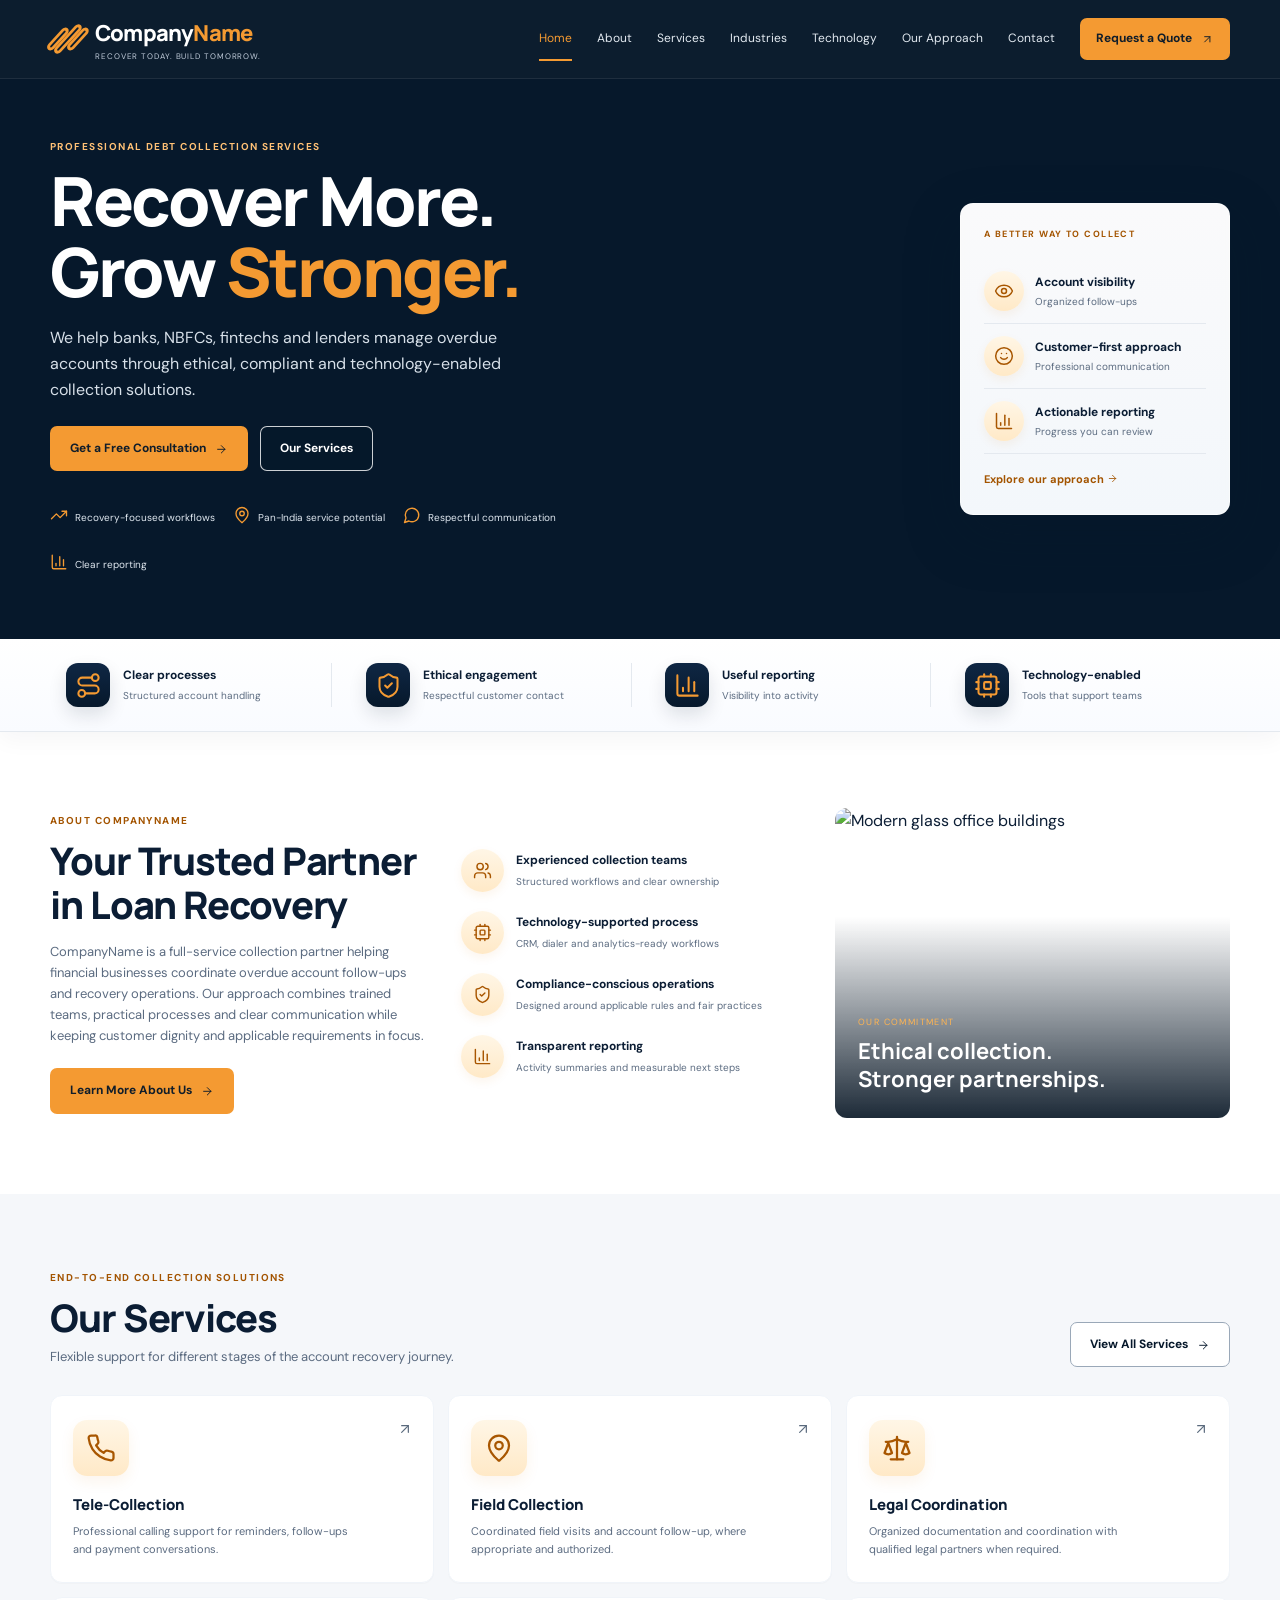
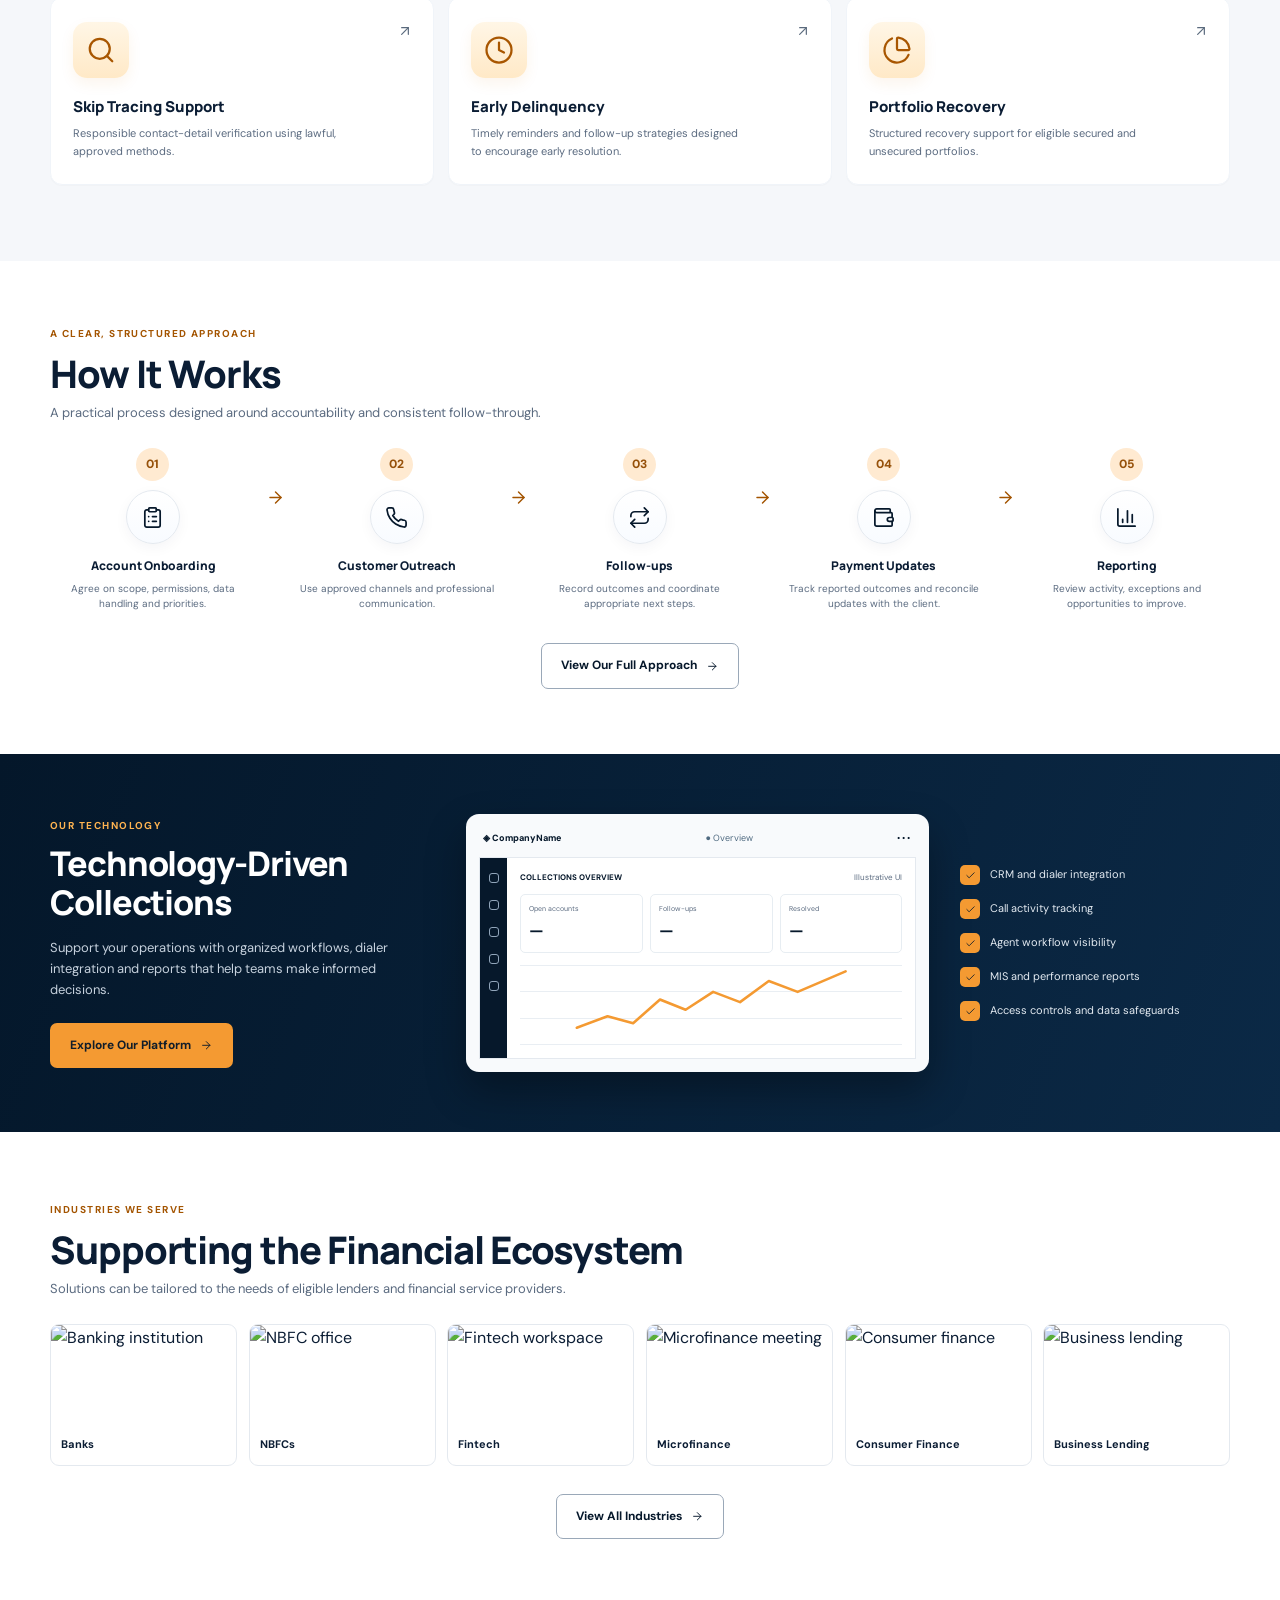
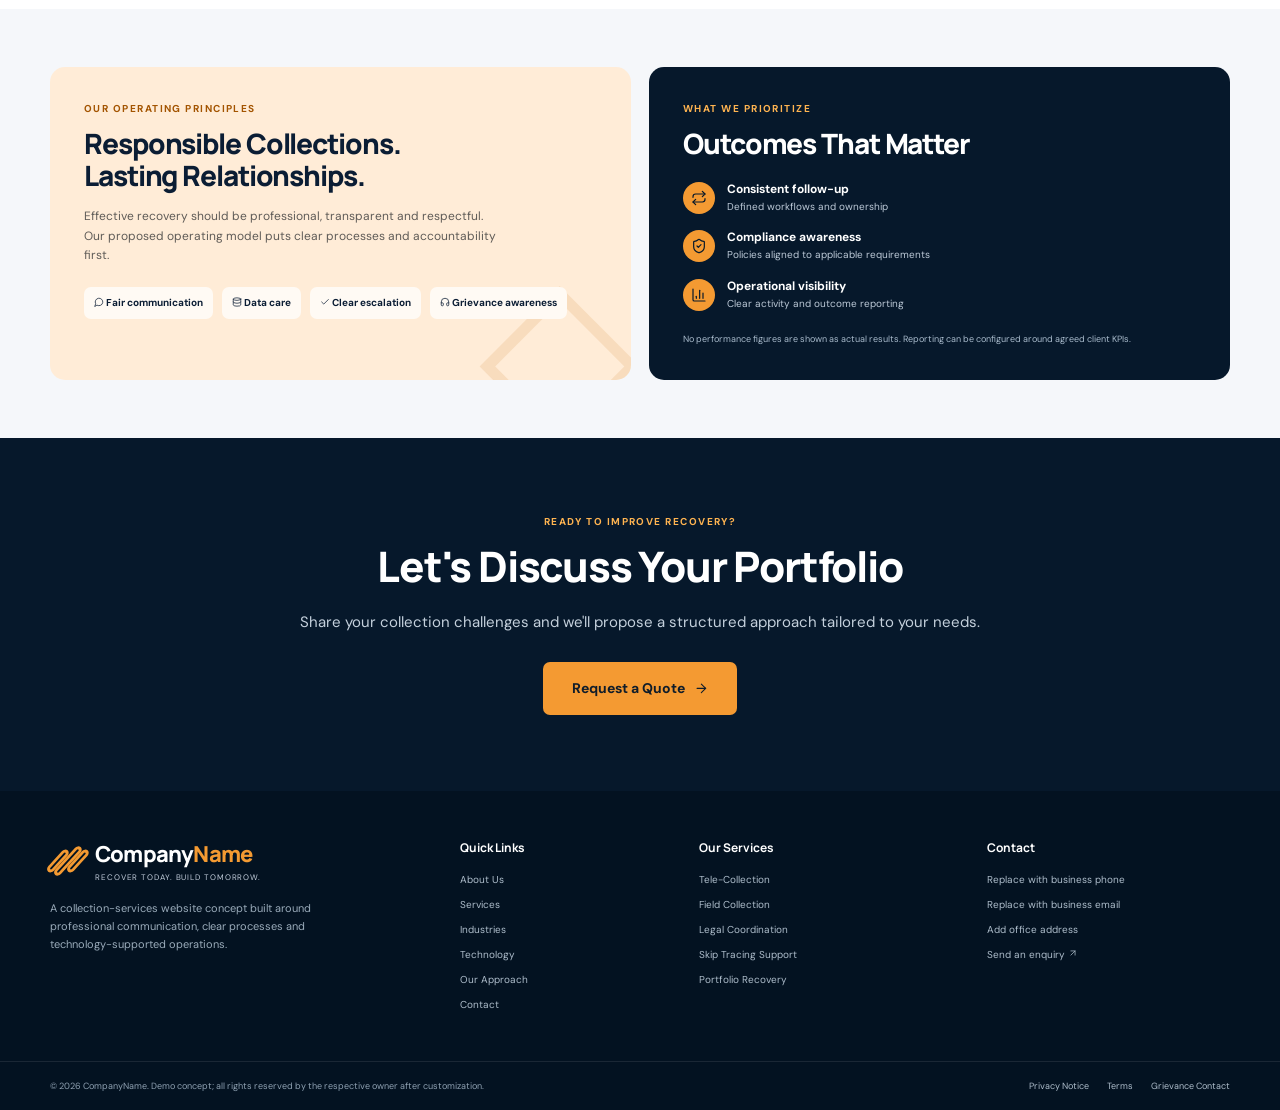
==== index.html @ 7ab5490a "feat: premium CollectEdge homepage with multi pages, icons, animations" ====
<!doctype html>
<html lang="en">
<head>
  <meta charset="utf-8">
  <meta name="viewport" content="width=device-width, initial-scale=1">
  <meta name="theme-color" content="#06182b">
  <meta name="description" content="CompanyName provides professional, ethical and technology-enabled loan collection support for lenders, NBFCs and financial businesses.">
  <title>CompanyName | Recover More. Grow Stronger.</title>
  <link rel="preconnect" href="https://fonts.googleapis.com">
  <link rel="preconnect" href="https://fonts.gstatic.com" crossorigin>
  <link href="https://fonts.googleapis.com/css2?family=DM+Sans:wght@400;500;600;700&family=Manrope:wght@400;500;600;700;800&display=swap" rel="stylesheet">
  <link rel="stylesheet" href="styles.css">
  <script src="script.js" defer></script>
  <noscript><style>.reveal,.reveal-group>*{opacity:1!important;transform:none!important}</style></noscript>
</head>
<body>
  <svg class="icon-sprite" xmlns="http://www.w3.org/2000/svg" aria-hidden="true" focusable="false"><symbol id="i-trending-up" viewBox="0 0 24 24"><polyline points="22 7 13.5 15.5 8.5 10.5 2 17" /> <polyline points="16 7 22 7 22 13" /></symbol><symbol id="i-arrow-up-right" viewBox="0 0 24 24"><path d="M7 7h10v10" /> <path d="M7 17 17 7" /></symbol><symbol id="i-arrow-right" viewBox="0 0 24 24"><path d="M5 12h14" /> <path d="m12 5 7 7-7 7" /></symbol><symbol id="i-map-pin" viewBox="0 0 24 24"><path d="M20 10c0 4.993-5.539 10.193-7.399 11.799a1 1 0 0 1-1.202 0C9.539 20.193 4 14.993 4 10a8 8 0 0 1 16 0" /> <circle cx="12" cy="10" r="3" /></symbol><symbol id="i-chat" viewBox="0 0 24 24"><path d="M7.9 20A9 9 0 1 0 4 16.1L2 22Z" /></symbol><symbol id="i-chart" viewBox="0 0 24 24"><path d="M3 3v16a2 2 0 0 0 2 2h16" /> <path d="M18 17V9" /> <path d="M13 17V5" /> <path d="M8 17v-3" /></symbol><symbol id="i-eye" viewBox="0 0 24 24"><path d="M2.062 12.348a1 1 0 0 1 0-.696 10.75 10.75 0 0 1 19.876 0 1 1 0 0 1 0 .696 10.75 10.75 0 0 1-19.876 0" /> <circle cx="12" cy="12" r="3" /></symbol><symbol id="i-smile" viewBox="0 0 24 24"><circle cx="12" cy="12" r="10" /> <path d="M8 14s1.5 2 4 2 4-2 4-2" /> <line x1="9" x2="9.01" y1="9" y2="9" /> <line x1="15" x2="15.01" y1="9" y2="9" /></symbol><symbol id="i-shield-check" viewBox="0 0 24 24"><path d="M20 13c0 5-3.5 7.5-7.66 8.95a1 1 0 0 1-.67-.01C7.5 20.5 4 18 4 13V6a1 1 0 0 1 1-1c2 0 4.5-1.2 6.24-2.72a1.17 1.17 0 0 1 1.52 0C14.51 3.81 17 5 19 5a1 1 0 0 1 1 1z" /> <path d="m9 12 2 2 4-4" /></symbol><symbol id="i-shield" viewBox="0 0 24 24"><path d="M20 13c0 5-3.5 7.5-7.66 8.95a1 1 0 0 1-.67-.01C7.5 20.5 4 18 4 13V6a1 1 0 0 1 1-1c2 0 4.5-1.2 6.24-2.72a1.17 1.17 0 0 1 1.52 0C14.51 3.81 17 5 19 5a1 1 0 0 1 1 1z" /></symbol><symbol id="i-route" viewBox="0 0 24 24"><circle cx="6" cy="19" r="3" /> <path d="M9 19h8.5a3.5 3.5 0 0 0 0-7h-11a3.5 3.5 0 0 1 0-7H15" /> <circle cx="18" cy="5" r="3" /></symbol><symbol id="i-cpu" viewBox="0 0 24 24"><rect width="16" height="16" x="4" y="4" rx="2" /> <rect width="6" height="6" x="9" y="9" rx="1" /> <path d="M15 2v2" /> <path d="M15 20v2" /> <path d="M2 15h2" /> <path d="M2 9h2" /> <path d="M20 15h2" /> <path d="M20 9h2" /> <path d="M9 2v2" /> <path d="M9 20v2" /></symbol><symbol id="i-users" viewBox="0 0 24 24"><path d="M16 21v-2a4 4 0 0 0-4-4H6a4 4 0 0 0-4 4v2" /> <circle cx="9" cy="7" r="4" /> <path d="M22 21v-2a4 4 0 0 0-3-3.87" /> <path d="M16 3.13a4 4 0 0 1 0 7.75" /></symbol><symbol id="i-scale" viewBox="0 0 24 24"><path d="m16 16 3-8 3 8c-.87.65-1.92 1-3 1s-2.13-.35-3-1Z" /> <path d="m2 16 3-8 3 8c-.87.65-1.92 1-3 1s-2.13-.35-3-1Z" /> <path d="M7 21h10" /> <path d="M12 3v18" /> <path d="M3 7h2c2 0 5-1 7-2 2 1 5 2 7 2h2" /></symbol><symbol id="i-search" viewBox="0 0 24 24"><circle cx="11" cy="11" r="8" /> <path d="m21 21-4.3-4.3" /></symbol><symbol id="i-clock" viewBox="0 0 24 24"><circle cx="12" cy="12" r="10" /> <polyline points="12 6 12 12 16 14" /></symbol><symbol id="i-pie" viewBox="0 0 24 24"><path d="M21 12c.552 0 1.005-.449.95-.998a10 10 0 0 0-8.953-8.951c-.55-.055-.998.398-.998.95v8a1 1 0 0 0 1 1z" /> <path d="M21.21 15.89A10 10 0 1 1 8 2.83" /></symbol><symbol id="i-clipboard" viewBox="0 0 24 24"><rect width="8" height="4" x="8" y="2" rx="1" ry="1" /> <path d="M16 4h2a2 2 0 0 1 2 2v14a2 2 0 0 1-2 2H6a2 2 0 0 1-2-2V6a2 2 0 0 1 2-2h2" /> <path d="M12 11h4" /> <path d="M12 16h4" /> <path d="M8 11h.01" /> <path d="M8 16h.01" /></symbol><symbol id="i-clipboard-check" viewBox="0 0 24 24"><rect width="8" height="4" x="8" y="2" rx="1" ry="1" /> <path d="M16 4h2a2 2 0 0 1 2 2v14a2 2 0 0 1-2 2H6a2 2 0 0 1-2-2V6a2 2 0 0 1 2-2h2" /> <path d="m9 14 2 2 4-4" /></symbol><symbol id="i-repeat" viewBox="0 0 24 24"><path d="m17 2 4 4-4 4" /> <path d="M3 11v-1a4 4 0 0 1 4-4h14" /> <path d="m7 22-4-4 4-4" /> <path d="M21 13v1a4 4 0 0 1-4 4H3" /></symbol><symbol id="i-wallet" viewBox="0 0 24 24"><path d="M19 7V4a1 1 0 0 0-1-1H5a2 2 0 0 0 0 4h15a1 1 0 0 1 1 1v4h-3a2 2 0 0 0 0 4h3a1 1 0 0 0 1-1v-2a1 1 0 0 0-1-1" /> <path d="M3 5v14a2 2 0 0 0 2 2h15a1 1 0 0 0 1-1v-4" /></symbol><symbol id="i-check" viewBox="0 0 24 24"><path d="M20 6 9 17l-5-5" /></symbol><symbol id="i-database" viewBox="0 0 24 24"><ellipse cx="12" cy="5" rx="9" ry="3" /> <path d="M3 5V19A9 3 0 0 0 21 19V5" /> <path d="M3 12A9 3 0 0 0 21 12" /></symbol><symbol id="i-lock" viewBox="0 0 24 24"><rect width="18" height="11" x="3" y="11" rx="2" ry="2" /> <path d="M7 11V7a5 5 0 0 1 10 0v4" /></symbol><symbol id="i-graduation" viewBox="0 0 24 24"><path d="M21.42 10.922a1 1 0 0 0-.019-1.838L12.83 5.18a2 2 0 0 0-1.66 0L2.6 9.08a1 1 0 0 0 0 1.832l8.57 3.908a2 2 0 0 0 1.66 0z" /> <path d="M22 10v6" /> <path d="M6 12.5V16a6 3 0 0 0 12 0v-3.5" /></symbol><symbol id="i-building" viewBox="0 0 24 24"><line x1="3" x2="21" y1="22" y2="22" /> <line x1="6" x2="6" y1="18" y2="11" /> <line x1="10" x2="10" y1="18" y2="11" /> <line x1="14" x2="14" y1="18" y2="11" /> <line x1="18" x2="18" y1="18" y2="11" /> <polygon points="12 2 20 7 4 7" /></symbol><symbol id="i-briefcase" viewBox="0 0 24 24"><path d="M16 20V4a2 2 0 0 0-2-2h-4a2 2 0 0 0-2 2v16" /> <rect width="20" height="14" x="2" y="6" rx="2" /></symbol><symbol id="i-smartphone" viewBox="0 0 24 24"><rect width="14" height="20" x="5" y="2" rx="2" ry="2" /> <path d="M12 18h.01" /></symbol><symbol id="i-home" viewBox="0 0 24 24"><path d="M15 21v-8a1 1 0 0 0-1-1h-4a1 1 0 0 0-1 1v8" /> <path d="M3 10a2 2 0 0 1 .709-1.528l7-5.999a2 2 0 0 1 2.582 0l7 5.999A2 2 0 0 1 21 10v9a2 2 0 0 1-2 2H5a2 2 0 0 1-2-2z" /></symbol><symbol id="i-globe" viewBox="0 0 24 24"><circle cx="12" cy="12" r="10" /> <path d="M12 2a14.5 14.5 0 0 0 0 20 14.5 14.5 0 0 0 0-20" /> <path d="M2 12h20" /></symbol><symbol id="i-rocket" viewBox="0 0 24 24"><path d="M4.5 16.5c-1.5 1.26-2 5-2 5s3.74-.5 5-2c.71-.84.7-2.13-.09-2.91a2.18 2.18 0 0 0-2.91-.09z" /> <path d="m12 15-3-3a22 22 0 0 1 2-3.95A12.88 12.88 0 0 1 22 2c0 2.72-.78 7.5-6 11a22.35 22.35 0 0 1-4 2z" /> <path d="M9 12H4s.55-3.03 2-4c1.62-1.08 5 0 5 0" /> <path d="M12 15v5s3.03-.55 4-2c1.08-1.62 0-5 0-5" /></symbol><symbol id="i-layers" viewBox="0 0 24 24"><path d="M12.83 2.18a2 2 0 0 0-1.66 0L2.6 6.08a1 1 0 0 0 0 1.83l8.58 3.91a2 2 0 0 0 1.66 0l8.58-3.9a1 1 0 0 0 0-1.83z" /> <path d="M2 12a1 1 0 0 0 .58.91l8.6 3.91a2 2 0 0 0 1.65 0l8.58-3.9A1 1 0 0 0 22 12" /> <path d="M2 17a1 1 0 0 0 .58.91l8.6 3.91a2 2 0 0 0 1.65 0l8.58-3.9A1 1 0 0 0 22 17" /></symbol><symbol id="i-target" viewBox="0 0 24 24"><circle cx="12" cy="12" r="10" /> <circle cx="12" cy="12" r="6" /> <circle cx="12" cy="12" r="2" /></symbol><symbol id="i-mail" viewBox="0 0 24 24"><rect width="20" height="16" x="2" y="4" rx="2" /> <path d="m22 7-8.97 5.7a1.94 1.94 0 0 1-2.06 0L2 7" /></symbol><symbol id="i-headset" viewBox="0 0 24 24"><path d="M3 14h3a2 2 0 0 1 2 2v3a2 2 0 0 1-2 2H5a2 2 0 0 1-2-2v-7a9 9 0 0 1 18 0v7a2 2 0 0 1-2 2h-1a2 2 0 0 1-2-2v-3a2 2 0 0 1 2-2h3" /></symbol><symbol id="i-plug" viewBox="0 0 24 24"><path d="M12 22v-5" /> <path d="M9 8V2" /> <path d="M15 8V2" /> <path d="M18 8v5a4 4 0 0 1-4 4h-4a4 4 0 0 1-4-4V8Z" /></symbol><symbol id="i-coins" viewBox="0 0 24 24"><circle cx="8" cy="8" r="6" /> <path d="M18.09 10.37A6 6 0 1 1 10.34 18" /> <path d="M7 6h1v4" /> <path d="m16.71 13.88.7.71-2.82 2.82" /></symbol><symbol id="i-badge-check" viewBox="0 0 24 24"><path d="M3.85 8.62a4 4 0 0 1 4.78-4.77 4 4 0 0 1 6.74 0 4 4 0 0 1 4.78 4.78 4 4 0 0 1 0 6.74 4 4 0 0 1-4.77 4.78 4 4 0 0 1-6.75 0 4 4 0 0 1-4.78-4.77 4 4 0 0 1 0-6.76Z" /> <path d="m9 12 2 2 4-4" /></symbol><symbol id="i-quote" viewBox="0 0 24 24"><path d="M16 3a2 2 0 0 0-2 2v6a2 2 0 0 0 2 2 1 1 0 0 1 1 1v1a2 2 0 0 1-2 2 1 1 0 0 0-1 1v2a1 1 0 0 0 1 1 6 6 0 0 0 6-6V5a2 2 0 0 0-2-2z" /> <path d="M5 3a2 2 0 0 0-2 2v6a2 2 0 0 0 2 2 1 1 0 0 1 1 1v1a2 2 0 0 1-2 2 1 1 0 0 0-1 1v2a1 1 0 0 0 1 1 6 6 0 0 0 6-6V5a2 2 0 0 0-2-2z" /></symbol><symbol id="i-star" viewBox="0 0 24 24"><path d="M11.525 2.295a.53.53 0 0 1 .95 0l2.31 4.679a2.123 2.123 0 0 0 1.595 1.16l5.166.756a.53.53 0 0 1 .294.904l-3.736 3.638a2.123 2.123 0 0 0-.611 1.878l.882 5.14a.53.53 0 0 1-.771.56l-4.618-2.428a2.122 2.122 0 0 0-1.973 0L6.396 21.01a.53.53 0 0 1-.77-.56l.881-5.139a2.122 2.122 0 0 0-.611-1.879L2.16 9.795a.53.53 0 0 1 .294-.906l5.165-.755a2.122 2.122 0 0 0 1.597-1.16z" /></symbol><symbol id="i-phone" viewBox="0 0 24 24"><path d="M22 16.92v3a2 2 0 0 1-2.18 2 19.79 19.79 0 0 1-8.63-3.07 19.5 19.5 0 0 1-6-6 19.79 19.79 0 0 1-3.07-8.67A2 2 0 0 1 4.11 2h3a2 2 0 0 1 2 1.72 12.84 12.84 0 0 0 .7 2.81 2 2 0 0 1-.45 2.11L8.09 9.91a16 16 0 0 0 6 6l1.27-1.27a2 2 0 0 1 2.11-.45 12.84 12.84 0 0 0 2.81.7A2 2 0 0 1 22 16.92z" /></symbol><symbol id="i-shopping-bag" viewBox="0 0 24 24"><path d="M6 2 3 6v14a2 2 0 0 0 2 2h14a2 2 0 0 0 2-2V6l-3-4Z" /> <path d="M3 6h18" /> <path d="M16 10a4 4 0 0 1-8 0" /></symbol><symbol id="i-heart" viewBox="0 0 24 24"><path d="M19 14c1.49-1.46 3-3.21 3-5.5A5.5 5.5 0 0 0 16.5 3c-1.76 0-3 .5-4.5 2-1.5-1.5-2.74-2-4.5-2A5.5 5.5 0 0 0 2 8.5c0 2.3 1.5 4.05 3 5.5l7 7Z" /></symbol><symbol id="i-handshake" viewBox="0 0 24 24"><path d="m11 17 2 2a1 1 0 1 0 3-3" /> <path d="m14 14 2.5 2.5a1 1 0 1 0 3-3l-3.88-3.88a3 3 0 0 0-4.24 0l-.88.88a1 1 0 1 1-3-3l2.81-2.81a5.79 5.79 0 0 1 7.06-.87l.47.28a2 2 0 0 0 1.42.25L21 4" /> <path d="m21 3 1 11h-2" /> <path d="M3 3 2 14l6.5 6.5a1 1 0 1 0 3-3" /> <path d="M3 4h8" /></symbol><symbol id="i-user-check" viewBox="0 0 24 24"><path d="M16 21v-2a4 4 0 0 0-4-4H6a4 4 0 0 0-4 4v2" /> <circle cx="9" cy="7" r="4" /> <polyline points="16 11 18 13 22 9" /></symbol></svg>
  <a class="skip-link" href="#main">Skip to content</a>
  <header class="site-header" id="top">
    <div class="container nav-wrap">
      <a class="brand" href="index.html">
        <span class="brand-mark" aria-hidden="true"><i></i><i></i><i></i></span>
        <span class="brand-copy"><strong>Company<span>Name</span></strong><small>RECOVER TODAY. BUILD TOMORROW.</small></span>
      </a>
      <button class="menu-toggle" aria-expanded="false" aria-controls="primary-nav" aria-label="Open navigation"><span></span><span></span><span></span></button>
      <nav class="primary-nav" id="primary-nav" aria-label="Main navigation">
        <a class="active" href="index.html">Home</a>
        <a href="About/index.html">About</a>
        <a href="Services/index.html">Services</a>
        <a href="Industries/index.html">Industries</a>
        <a href="Technology/index.html">Technology</a>
        <a href="Approach/index.html">Our Approach</a>
        <a href="Contact/index.html">Contact</a>
        <a class="button button-orange nav-cta" href="#quote" data-quote-open aria-haspopup="dialog">Request a Quote <svg class="icon" aria-hidden="true" focusable="false"><use href="#i-arrow-up-right"></use></svg></a>
      </nav>
    </div>
  </header>

  <main id="main">
    <section class="hero">
      <div class="hero-photo" role="img" aria-label="Business professionals meeting in a modern city office"></div>
      <div class="hero-shade"></div>
      <div class="container hero-inner">
        <div class="hero-copy reveal">
          <p class="eyebrow eyebrow-light">PROFESSIONAL DEBT COLLECTION SERVICES</p>
          <h1>Recover More.<br>Grow <span>Stronger.</span></h1>
          <p class="hero-lead">We help banks, NBFCs, fintechs and lenders manage overdue accounts through ethical, compliant and technology-enabled collection solutions.</p>
          <div class="hero-actions">
            <a class="button button-orange" href="#quote" data-quote-open aria-haspopup="dialog">Get a Free Consultation <svg class="icon" aria-hidden="true" focusable="false"><use href="#i-arrow-right"></use></svg></a>
            <a class="button button-outline" href="Services/index.html">Our Services</a>
          </div>
          <div class="hero-points">
            <span><b class="line-icon"><svg class="icon" aria-hidden="true" focusable="false"><use href="#i-trending-up"></use></svg></b> Recovery-focused workflows</span>
            <span><b class="line-icon"><svg class="icon" aria-hidden="true" focusable="false"><use href="#i-map-pin"></use></svg></b> Pan-India service potential</span>
            <span><b class="line-icon"><svg class="icon" aria-hidden="true" focusable="false"><use href="#i-chat"></use></svg></b> Respectful communication</span>
            <span><b class="line-icon"><svg class="icon" aria-hidden="true" focusable="false"><use href="#i-chart"></use></svg></b> Clear reporting</span>
          </div>
        </div>
        <aside class="hero-card reveal" aria-label="Service highlights">
          <p class="eyebrow">A BETTER WAY TO COLLECT</p>
          <div class="hero-card-item"><span class="round-icon"><svg class="icon" aria-hidden="true" focusable="false"><use href="#i-eye"></use></svg></span><div><strong>Account visibility</strong><small>Organized follow-ups</small></div></div>
          <div class="hero-card-item"><span class="round-icon"><svg class="icon" aria-hidden="true" focusable="false"><use href="#i-smile"></use></svg></span><div><strong>Customer-first approach</strong><small>Professional communication</small></div></div>
          <div class="hero-card-item"><span class="round-icon"><svg class="icon" aria-hidden="true" focusable="false"><use href="#i-chart"></use></svg></span><div><strong>Actionable reporting</strong><small>Progress you can review</small></div></div>
          <a href="Technology/index.html" class="text-link">Explore our approach <svg class="icon" aria-hidden="true" focusable="false"><use href="#i-arrow-right"></use></svg></a>
        </aside>
      </div>
    </section>

    <section class="trust-strip" aria-label="Core commitments">
      <div class="container trust-grid reveal-group">
        <div class="trust-item"><span class="trust-icon"><svg class="icon" aria-hidden="true" focusable="false"><use href="#i-route"></use></svg></span><div><strong>Clear processes</strong><small>Structured account handling</small></div></div>
        <div class="trust-item"><span class="trust-icon"><svg class="icon" aria-hidden="true" focusable="false"><use href="#i-shield-check"></use></svg></span><div><strong>Ethical engagement</strong><small>Respectful customer contact</small></div></div>
        <div class="trust-item"><span class="trust-icon"><svg class="icon" aria-hidden="true" focusable="false"><use href="#i-chart"></use></svg></span><div><strong>Useful reporting</strong><small>Visibility into activity</small></div></div>
        <div class="trust-item"><span class="trust-icon"><svg class="icon" aria-hidden="true" focusable="false"><use href="#i-cpu"></use></svg></span><div><strong>Technology-enabled</strong><small>Tools that support teams</small></div></div>
      </div>
    </section>

    <section class="section about-section" id="about">
      <div class="container about-grid">
        <div class="about-copy reveal">
          <p class="eyebrow">ABOUT COMPANYNAME</p>
          <h2>Your Trusted Partner<br>in Loan Recovery</h2>
          <p>CompanyName is a full-service collection partner helping financial businesses coordinate overdue account follow-ups and recovery operations. Our approach combines trained teams, practical processes and clear communication while keeping customer dignity and applicable requirements in focus.</p>
          <a class="button button-orange" href="About/index.html">Learn More About Us <svg class="icon" aria-hidden="true" focusable="false"><use href="#i-arrow-right"></use></svg></a>
        </div>
        <div class="about-benefits reveal-group">
          <div class="benefit"><span class="benefit-icon"><svg class="icon" aria-hidden="true" focusable="false"><use href="#i-users"></use></svg></span><div><strong>Experienced collection teams</strong><small>Structured workflows and clear ownership</small></div></div>
          <div class="benefit"><span class="benefit-icon"><svg class="icon" aria-hidden="true" focusable="false"><use href="#i-cpu"></use></svg></span><div><strong>Technology-supported process</strong><small>CRM, dialer and analytics-ready workflows</small></div></div>
          <div class="benefit"><span class="benefit-icon"><svg class="icon" aria-hidden="true" focusable="false"><use href="#i-shield-check"></use></svg></span><div><strong>Compliance-conscious operations</strong><small>Designed around applicable rules and fair practices</small></div></div>
          <div class="benefit"><span class="benefit-icon"><svg class="icon" aria-hidden="true" focusable="false"><use href="#i-chart"></use></svg></span><div><strong>Transparent reporting</strong><small>Activity summaries and measurable next steps</small></div></div>
        </div>
        <div class="about-image reveal">
          <img src="https://images.unsplash.com/photo-1486406146926-c627a92ad1ab?auto=format&fit=crop&w=1000&q=85" alt="Modern glass office buildings" loading="lazy">
          <div class="image-caption"><span>OUR COMMITMENT</span><strong>Ethical collection.<br>Stronger partnerships.</strong></div>
        </div>
      </div>
    </section>

    <section class="section services-section" id="services">
      <div class="container">
        <div class="section-heading reveal">
          <div><p class="eyebrow">END-TO-END COLLECTION SOLUTIONS</p><h2>Our Services</h2><p>Flexible support for different stages of the account recovery journey.</p></div>
          <a class="button button-light-outline" href="Services/index.html">View All Services <svg class="icon" aria-hidden="true" focusable="false"><use href="#i-arrow-right"></use></svg></a>
        </div>
        <div class="services-grid reveal-group">
          <article class="service-card"><span class="service-icon"><svg class="icon" aria-hidden="true" focusable="false"><use href="#i-phone"></use></svg></span><span class="card-arrow"><svg class="icon" aria-hidden="true" focusable="false"><use href="#i-arrow-up-right"></use></svg></span><h3>Tele-Collection</h3><p>Professional calling support for reminders, follow-ups and payment conversations.</p></article>
          <article class="service-card"><span class="service-icon"><svg class="icon" aria-hidden="true" focusable="false"><use href="#i-map-pin"></use></svg></span><span class="card-arrow"><svg class="icon" aria-hidden="true" focusable="false"><use href="#i-arrow-up-right"></use></svg></span><h3>Field Collection</h3><p>Coordinated field visits and account follow-up, where appropriate and authorized.</p></article>
          <article class="service-card"><span class="service-icon"><svg class="icon" aria-hidden="true" focusable="false"><use href="#i-scale"></use></svg></span><span class="card-arrow"><svg class="icon" aria-hidden="true" focusable="false"><use href="#i-arrow-up-right"></use></svg></span><h3>Legal Coordination</h3><p>Organized documentation and coordination with qualified legal partners when required.</p></article>
          <article class="service-card"><span class="service-icon"><svg class="icon" aria-hidden="true" focusable="false"><use href="#i-search"></use></svg></span><span class="card-arrow"><svg class="icon" aria-hidden="true" focusable="false"><use href="#i-arrow-up-right"></use></svg></span><h3>Skip Tracing Support</h3><p>Responsible contact-detail verification using lawful, approved methods.</p></article>
          <article class="service-card"><span class="service-icon"><svg class="icon" aria-hidden="true" focusable="false"><use href="#i-clock"></use></svg></span><span class="card-arrow"><svg class="icon" aria-hidden="true" focusable="false"><use href="#i-arrow-up-right"></use></svg></span><h3>Early Delinquency</h3><p>Timely reminders and follow-up strategies designed to encourage early resolution.</p></article>
          <article class="service-card"><span class="service-icon"><svg class="icon" aria-hidden="true" focusable="false"><use href="#i-pie"></use></svg></span><span class="card-arrow"><svg class="icon" aria-hidden="true" focusable="false"><use href="#i-arrow-up-right"></use></svg></span><h3>Portfolio Recovery</h3><p>Structured recovery support for eligible secured and unsecured portfolios.</p></article>
        </div>
      </div>
    </section>

    <section class="section process-section" id="process">
      <div class="container">
        <div class="section-heading compact reveal"><div><p class="eyebrow">A CLEAR, STRUCTURED APPROACH</p><h2>How It Works</h2><p>A practical process designed around accountability and consistent follow-through.</p></div></div>
        <div class="process-grid reveal-group">
          <article class="process-step"><span class="step-number">01</span><span class="process-icon"><svg class="icon" aria-hidden="true" focusable="false"><use href="#i-clipboard"></use></svg></span><h3>Account Onboarding</h3><p>Agree on scope, permissions, data handling and priorities.</p></article>
          <span class="process-arrow" aria-hidden="true"><svg class="icon" aria-hidden="true" focusable="false"><use href="#i-arrow-right"></use></svg></span>
          <article class="process-step"><span class="step-number">02</span><span class="process-icon"><svg class="icon" aria-hidden="true" focusable="false"><use href="#i-phone"></use></svg></span><h3>Customer Outreach</h3><p>Use approved channels and professional communication.</p></article>
          <span class="process-arrow" aria-hidden="true"><svg class="icon" aria-hidden="true" focusable="false"><use href="#i-arrow-right"></use></svg></span>
          <article class="process-step"><span class="step-number">03</span><span class="process-icon"><svg class="icon" aria-hidden="true" focusable="false"><use href="#i-repeat"></use></svg></span><h3>Follow-ups</h3><p>Record outcomes and coordinate appropriate next steps.</p></article>
          <span class="process-arrow" aria-hidden="true"><svg class="icon" aria-hidden="true" focusable="false"><use href="#i-arrow-right"></use></svg></span>
          <article class="process-step"><span class="step-number">04</span><span class="process-icon"><svg class="icon" aria-hidden="true" focusable="false"><use href="#i-wallet"></use></svg></span><h3>Payment Updates</h3><p>Track reported outcomes and reconcile updates with the client.</p></article>
          <span class="process-arrow" aria-hidden="true"><svg class="icon" aria-hidden="true" focusable="false"><use href="#i-arrow-right"></use></svg></span>
          <article class="process-step"><span class="step-number">05</span><span class="process-icon"><svg class="icon" aria-hidden="true" focusable="false"><use href="#i-chart"></use></svg></span><h3>Reporting</h3><p>Review activity, exceptions and opportunities to improve.</p></article>
        </div>
        <div style="text-align:center; margin-top:32px;">
          <a class="button button-light-outline" href="Approach/index.html">View Our Full Approach <svg class="icon" aria-hidden="true" focusable="false"><use href="#i-arrow-right"></use></svg></a>
        </div>
      </div>
    </section>

    <section class="technology-section" id="technology">
      <div class="container technology-grid">
        <div class="technology-copy reveal"><p class="eyebrow eyebrow-orange">OUR TECHNOLOGY</p><h2>Technology-Driven<br>Collections</h2><p>Support your operations with organized workflows, dialer integration and reports that help teams make informed decisions.</p><div class="tech-actions"><a class="button button-orange" href="Technology/index.html">Explore Our Platform <svg class="icon" aria-hidden="true" focusable="false"><use href="#i-arrow-right"></use></svg></a></div></div>
        <div class="dashboard reveal" aria-label="Illustrative collection operations dashboard">
          <div class="dash-top"><span class="dash-logo">◈ CompanyName</span><span class="dash-status">● Overview</span><span class="dash-dots">•••</span></div>
          <div class="dash-body"><div class="dash-sidebar"><i></i><i></i><i></i><i></i><i></i></div><div class="dash-main"><p class="dash-label">COLLECTIONS OVERVIEW <span>Illustrative UI</span></p><div class="dash-metrics"><div><small>Open accounts</small><b>—</b></div><div><small>Follow-ups</small><b>—</b></div><div><small>Resolved</small><b>—</b></div></div><div class="chart"><div class="chart-lines"><i></i><i></i><i></i><i></i></div><svg viewBox="0 0 420 125" role="img" aria-label="Decorative sample activity trend"><polyline points="0,98 48,80 88,91 130,54 170,70 213,42 255,58 300,25 345,42 420,10" fill="none" stroke="#f49a32" stroke-width="4" stroke-linecap="round" stroke-linejoin="round"/></svg></div></div></div>
        </div>
        <div class="tech-features reveal-group"><div><span><svg class="icon" aria-hidden="true" focusable="false"><use href="#i-check"></use></svg></span> CRM and dialer integration</div><div><span><svg class="icon" aria-hidden="true" focusable="false"><use href="#i-check"></use></svg></span> Call activity tracking</div><div><span><svg class="icon" aria-hidden="true" focusable="false"><use href="#i-check"></use></svg></span> Agent workflow visibility</div><div><span><svg class="icon" aria-hidden="true" focusable="false"><use href="#i-check"></use></svg></span> MIS and performance reports</div><div><span><svg class="icon" aria-hidden="true" focusable="false"><use href="#i-check"></use></svg></span> Access controls and data safeguards</div></div>
      </div>
    </section>

    <section class="section industries-section" id="industries">
      <div class="container"><div class="section-heading compact reveal"><div><p class="eyebrow">INDUSTRIES WE SERVE</p><h2>Supporting the Financial Ecosystem</h2><p>Solutions can be tailored to the needs of eligible lenders and financial service providers.</p></div></div>
        <div class="industry-grid reveal-group">
          <article class="industry-card"><img src="https://images.unsplash.com/photo-1486406146926-c627a92ad1ab?auto=format&fit=crop&w=480&q=80" alt="Banking institution" loading="lazy"><strong>Banks</strong></article>
          <article class="industry-card"><img src="https://images.unsplash.com/photo-1497366754035-f200968a6e72?auto=format&fit=crop&w=480&q=80" alt="NBFC office" loading="lazy"><strong>NBFCs</strong></article>
          <article class="industry-card"><img src="https://images.unsplash.com/photo-1563986768609-322da13575f3?auto=format&fit=crop&w=480&q=80" alt="Fintech workspace" loading="lazy"><strong>Fintech</strong></article>
          <article class="industry-card"><img src="https://images.unsplash.com/photo-1521791136064-7986c2920216?auto=format&fit=crop&w=480&q=80" alt="Microfinance meeting" loading="lazy"><strong>Microfinance</strong></article>
          <article class="industry-card"><img src="https://images.unsplash.com/photo-1492144534655-ae79c964c9d7?auto=format&fit=crop&w=480&q=80" alt="Consumer finance" loading="lazy"><strong>Consumer Finance</strong></article>
          <article class="industry-card"><img src="https://images.unsplash.com/photo-1486406146926-c627a92ad1ab?auto=format&fit=crop&w=480&q=80" alt="Business lending" loading="lazy"><strong>Business Lending</strong></article>
        </div>
        <div style="text-align:center; margin-top:28px;">
          <a class="button button-light-outline" href="Industries/index.html">View All Industries <svg class="icon" aria-hidden="true" focusable="false"><use href="#i-arrow-right"></use></svg></a>
        </div>
      </div>
    </section>

    <section class="section values-section" id="impact">
      <div class="container values-grid">
        <div class="ethics-panel reveal"><p class="eyebrow">OUR OPERATING PRINCIPLES</p><h2>Responsible Collections.<br>Lasting Relationships.</h2><p>Effective recovery should be professional, transparent and respectful. Our proposed operating model puts clear processes and accountability first.</p><div class="principles reveal-group"><span><svg class="icon" aria-hidden="true" focusable="false"><use href="#i-chat"></use></svg> Fair communication</span><span><svg class="icon" aria-hidden="true" focusable="false"><use href="#i-database"></use></svg> Data care</span><span><svg class="icon" aria-hidden="true" focusable="false"><use href="#i-check"></use></svg> Clear escalation</span><span><svg class="icon" aria-hidden="true" focusable="false"><use href="#i-headset"></use></svg> Grievance awareness</span></div></div>
        <div class="impact-panel reveal"><p class="eyebrow eyebrow-orange">WHAT WE PRIORITIZE</p><h2>Outcomes That Matter</h2><div class="impact-list reveal-group"><div><span class="impact-symbol"><svg class="icon" aria-hidden="true" focusable="false"><use href="#i-repeat"></use></svg></span><strong>Consistent follow-up</strong><small>Defined workflows and ownership</small></div><div><span class="impact-symbol"><svg class="icon" aria-hidden="true" focusable="false"><use href="#i-shield-check"></use></svg></span><strong>Compliance awareness</strong><small>Policies aligned to applicable requirements</small></div><div><span class="impact-symbol"><svg class="icon" aria-hidden="true" focusable="false"><use href="#i-chart"></use></svg></span><strong>Operational visibility</strong><small>Clear activity and outcome reporting</small></div></div><p class="note">No performance figures are shown as actual results. Reporting can be configured around agreed client KPIs.</p></div>
      </div>
    </section>

    <section class="section cta-section reveal" style="background:var(--navy); color:white; text-align:center;">
      <div class="container" style="max-width:700px;">
        <p class="eyebrow eyebrow-orange">READY TO IMPROVE RECOVERY?</p>
        <h2 style="font:800 clamp(28px,3.5vw,42px)/1.15 Manrope,sans-serif; letter-spacing:-1.2px; margin:12px 0 20px;">Let's Discuss Your Portfolio</h2>
        <p style="color:#c4d0dc; font-size:15px; margin-bottom:28px;">Share your collection challenges and we'll propose a structured approach tailored to your needs.</p>
        <a class="button button-orange" href="#quote" data-quote-open aria-haspopup="dialog" style="font-size:14px; padding:14px 28px;">Request a Quote <svg class="icon" aria-hidden="true" focusable="false"><use href="#i-arrow-right"></use></svg></a>
      </div>
    </section>
  </main>

  <footer class="site-footer">
    <div class="container footer-main">
      <div class="footer-brand"><a class="brand" href="index.html"><span class="brand-mark" aria-hidden="true"><i></i><i></i><i></i></span><span class="brand-copy"><strong>Company<span>Name</span></strong><small>RECOVER TODAY. BUILD TOMORROW.</small></span></a><p>A collection-services website concept built around professional communication, clear processes and technology-supported operations.</p></div>
      <div class="footer-col"><h3>Quick Links</h3><a href="About/index.html">About Us</a><a href="Services/index.html">Services</a><a href="Industries/index.html">Industries</a><a href="Technology/index.html">Technology</a><a href="Approach/index.html">Our Approach</a><a href="Contact/index.html">Contact</a></div>
      <div class="footer-col"><h3>Our Services</h3><a href="Services/index.html">Tele-Collection</a><a href="Services/index.html">Field Collection</a><a href="Services/index.html">Legal Coordination</a><a href="Services/index.html">Skip Tracing Support</a><a href="Services/index.html">Portfolio Recovery</a></div>
      <div class="footer-col"><h3>Contact</h3><p>Replace with business phone</p><p>Replace with business email</p><p>Add office address</p><a href="Contact/index.html">Send an enquiry <svg class="icon" aria-hidden="true" focusable="false"><use href="#i-arrow-up-right"></use></svg></a></div>
    </div>
    <div class="footer-bottom"><div class="container"><span>© <span id="year"></span> CompanyName. Demo concept; all rights reserved by the respective owner after customization.</span><div><a href="Contact/index.html">Privacy Notice</a><a href="Contact/index.html">Terms</a><a href="Contact/index.html">Grievance Contact</a></div></div></div>
  </footer>
</body>
</html>
---- styles.css ----
:root{--navy:#06182b;--navy-2:#0b2540;--navy-3:#123756;--orange:#f49a32;--orange-2:#ffb451;--ink:#0b1d34;--muted:#5b6b80;--pale:#f4f7fa;--line:#e4e9ef;--white:#fff;--radius:18px;--shadow:0 18px 50px rgba(7,25,44,.10)}
*{box-sizing:border-box}html{scroll-behavior:smooth;scroll-padding-top:90px}body{margin:0;font-family:"DM Sans",sans-serif;color:var(--ink);background:#fff;line-height:1.6}img{max-width:100%;display:block}a{color:inherit;text-decoration:none}button,input,select,textarea{font:inherit}.container{width:min(1180px,calc(100% - 48px));margin-inline:auto}.skip-link{position:absolute;top:-60px;left:12px;background:#fff;padding:10px;z-index:1000}.skip-link:focus{top:12px}.site-header{position:sticky;top:0;z-index:100;background:rgba(5,22,40,.97);backdrop-filter:blur(14px);border-bottom:1px solid rgba(255,255,255,.08)}.nav-wrap{min-height:78px;display:flex;align-items:center;justify-content:space-between;gap:26px}.brand{display:inline-flex;align-items:center;gap:10px;color:white;flex-shrink:0}.brand-mark{width:35px;height:35px;display:flex;align-items:center;justify-content:center;gap:2px;transform:skew(-12deg)}.brand-mark i{display:block;width:8px;height:26px;border:3px solid var(--orange);border-radius:5px;transform:rotate(35deg)}.brand-mark i:nth-child(2){height:34px}.brand-mark i:nth-child(3){height:26px}.brand-copy{display:flex;flex-direction:column;line-height:1.1}.brand-copy strong{font:800 22px Manrope,sans-serif;letter-spacing:-.8px}.brand-copy strong span{color:var(--orange)}.brand-copy small{font-size:8px;letter-spacing:.9px;color:#c1ccda;margin-top:4px}.primary-nav{display:flex;align-items:center;gap:25px}.primary-nav>a:not(.button){font-size:12px;color:#e3eaf1;transition:color .2s}.primary-nav>a:not(.button):hover,.primary-nav>a.active{color:var(--orange)}.primary-nav>a.active{position:relative}.primary-nav>a.active:after{content:"";height:2px;background:var(--orange);position:absolute;left:0;right:0;bottom:-12px}.button{display:inline-flex;align-items:center;justify-content:center;gap:9px;padding:12px 19px;border-radius:7px;border:1px solid transparent;font-size:12px;font-weight:700;transition:transform .2s,background .2s;cursor:pointer}.button:hover{transform:translateY(-2px)}.button-orange{background:var(--orange);color:#101d2a}.button-orange:hover{background:var(--orange-2)}.button-outline{border-color:rgba(255,255,255,.8);color:white;background:rgba(6,24,43,.25)}.button-light-outline{border-color:#9aa8b8;color:var(--navy);background:white}.nav-cta{padding:10px 15px;white-space:nowrap}.menu-toggle{display:none;background:transparent;border:0;padding:8px}.menu-toggle span{display:block;width:24px;height:2px;background:white;margin:5px}
.hero{position:relative;min-height:500px;overflow:hidden;background:var(--navy);color:white}.hero-photo{position:absolute;inset:0 0 0 38%;background:url("https://images.unsplash.com/photo-1521737711867-e3b97375f902?auto=format&fit=crop&w=1600&q=90") center 42%/cover no-repeat}.hero-shade{position:absolute;inset:0;background:linear-gradient(90deg,#06182b 0%,#06182b 34%,rgba(6,24,43,.90) 46%,rgba(6,24,43,.15) 78%,rgba(6,24,43,.35) 100%)}.hero-inner{position:relative;z-index:1;min-height:500px;display:flex;align-items:center;justify-content:space-between;gap:34px;padding-block:60px}.hero-copy{max-width:610px}.eyebrow{font-size:10px;font-weight:700;letter-spacing:1.45px;color:#d77916;margin:0 0 10px}.eyebrow-light{color:#ffc176}.hero h1{font:800 clamp(42px,5.3vw,68px)/1.05 Manrope,sans-serif;letter-spacing:-2.5px;margin:0 0 18px}.hero h1 span,.contact-copy h2 span{color:var(--orange)}.hero-lead{max-width:510px;font-size:16px;color:#d7e0e9;margin:0 0 24px}.hero-actions{display:flex;gap:12px;flex-wrap:wrap}.hero-points{display:flex;flex-wrap:wrap;gap:18px;margin-top:32px}.hero-points span{display:flex;align-items:center;gap:7px;color:#e0e8f0;font-size:10px}.line-icon{color:var(--orange);font-size:18px}.hero-card{width:270px;flex-shrink:0;padding:23px;background:rgba(255,255,255,.97);color:var(--ink);border-radius:13px;box-shadow:0 20px 55px #06182b55}.hero-card>.eyebrow{font-size:9px;margin-bottom:18px}.hero-card-item{display:flex;gap:11px;align-items:center;padding:12px 0;border-bottom:1px solid var(--line)}.round-icon,.benefit-icon{display:grid;place-items:center;flex-shrink:0;width:40px;height:40px;border-radius:50%;background:#fff0df;color:#dc7c16;font-size:20px}.hero-card-item strong,.hero-card-item small{display:block}.hero-card-item strong{font-size:12px}.hero-card-item small{font-size:10px;color:var(--muted);margin-top:2px}.text-link{display:inline-block;color:#b7650e;font-size:11px;font-weight:700;margin-top:17px}.text-link span{padding-left:5px}.trust-strip{background:white;border-bottom:1px solid var(--line);box-shadow:0 8px 22px rgba(7,25,44,.04)}.trust-grid{display:grid;grid-template-columns:repeat(4,1fr);padding-block:24px;gap:18px}.trust-item{display:flex;align-items:center;gap:13px;padding-inline:16px;border-right:1px solid var(--line)}.trust-item:last-child{border:0}.trust-icon{font-size:27px;color:var(--orange)}.trust-item strong,.trust-item small{display:block}.trust-item strong{font-size:12px}.trust-item small{font-size:10px;color:var(--muted);margin-top:3px}
.section{padding:76px 0}.about-grid{display:grid;grid-template-columns:1fr .9fr 1.05fr;align-items:center;gap:35px}.about-copy h2,.section h2,.technology-copy h2,.contact-copy h2{font:800 clamp(28px,3vw,38px)/1.15 Manrope,sans-serif;letter-spacing:-1.1px;margin:0 0 16px}.about-copy>p:not(.eyebrow){font-size:13px;color:var(--muted);margin:0 0 22px}.about-benefits{display:grid;gap:19px}.benefit{display:flex;align-items:center;gap:12px}.benefit-icon{width:43px;height:43px;font-size:19px}.benefit strong,.benefit small{display:block}.benefit strong{font-size:12px}.benefit small{font-size:10px;color:var(--muted);margin-top:3px}.about-image{height:310px;position:relative;overflow:hidden;border-radius:12px}.about-image img{width:100%;height:100%;object-fit:cover}.about-image:after{content:"";position:absolute;inset:35% 0 0;background:linear-gradient(transparent,rgba(4,19,34,.9))}.image-caption{position:absolute;z-index:1;bottom:23px;left:23px;color:white}.image-caption span{display:block;color:var(--orange-2);font-size:9px;letter-spacing:1.4px;margin-bottom:8px}.image-caption strong{font:700 22px/1.25 Manrope,sans-serif}
.services-section{background:#f5f7fa}.section-heading{display:flex;justify-content:space-between;align-items:end;gap:24px;margin-bottom:27px}.section-heading h2{margin-bottom:7px}.section-heading p:not(.eyebrow){color:var(--muted);font-size:13px;margin:0}.services-grid{display:grid;grid-template-columns:repeat(3,1fr);gap:14px}.service-card{position:relative;background:white;border:1px solid #edf0f4;border-radius:12px;padding:24px 22px;min-height:185px;transition:transform .2s,box-shadow .2s}.service-card:hover{transform:translateY(-4px);box-shadow:var(--shadow)}.service-icon{display:block;color:var(--orange);font-size:30px;line-height:1;margin-bottom:23px}.card-arrow{position:absolute;right:20px;top:22px;color:#68798c}.service-card h3{font:800 15px Manrope,sans-serif;margin:0 0 8px}.service-card p{font-size:11px;line-height:1.6;color:var(--muted);margin:0;max-width:280px}
.process-section{padding-block:65px}.compact{margin-bottom:25px}.process-grid{display:grid;grid-template-columns:1fr 20px 1fr 20px 1fr 20px 1fr 20px 1fr;align-items:start;gap:9px}.process-step{position:relative;text-align:center;padding:0 5px}.step-number{display:inline-grid;place-items:center;width:33px;height:33px;border-radius:50%;background:#ffead1;color:#a85a0a;font-weight:800;font-size:12px;margin-bottom:9px}.process-icon{display:grid;place-items:center;margin:0 auto 13px;width:54px;height:54px;border:1px solid #e4e9ef;box-shadow:0 4px 14px #0a223b0b;border-radius:50%;font-size:23px;color:var(--navy)}.process-step h3{font:800 12px Manrope,sans-serif;margin:0 0 7px}.process-step p{font-size:10px;color:var(--muted);line-height:1.5;margin:0}.process-arrow{padding-top:37px;color:#c27a28;font-size:19px;text-align:center}
.technology-section{background:linear-gradient(110deg,#04172a,#0b2946);color:white;padding:60px 0;overflow:hidden}.technology-grid{display:grid;grid-template-columns:1fr 1.2fr .7fr;align-items:center;gap:30px}.eyebrow-orange{color:var(--orange-2)}.technology-copy h2{font-size:34px}.technology-copy>p:not(.eyebrow){color:#c6d1dd;font-size:13px;max-width:350px;margin:0 0 22px}.dashboard{padding:13px;border-radius:13px;background:#f8fafc;box-shadow:0 18px 40px #0005;transform:perspective(900px) rotateY(-3deg)}.dash-top{display:flex;justify-content:space-between;align-items:center;padding:4px 4px 12px;color:var(--navy);font-size:9px}.dash-logo{font-weight:800}.dash-status{color:#5e7a91}.dash-dots{letter-spacing:2px}.dash-body{display:grid;grid-template-columns:27px 1fr;min-height:175px;background:white;border:1px solid #e4e9ef}.dash-sidebar{background:var(--navy);display:flex;align-items:center;flex-direction:column;gap:17px;padding-top:15px}.dash-sidebar i{width:10px;height:10px;border:1px solid #91a5ba;border-radius:3px}.dash-main{padding:13px}.dash-label{display:flex;justify-content:space-between;font-size:8px;font-weight:700;margin:0 0 10px}.dash-label span{color:#9aa8b8;font-weight:400}.dash-metrics{display:grid;grid-template-columns:repeat(3,1fr);gap:7px}.dash-metrics div{border:1px solid #e7edf2;border-radius:5px;padding:8px}.dash-metrics small,.dash-metrics b{display:block}.dash-metrics small{font-size:7px;color:var(--muted)}.dash-metrics b{font-size:16px;margin-top:4px}.chart{position:relative;margin-top:12px;height:80px;overflow:hidden}.chart-lines{position:absolute;inset:0;display:flex;flex-direction:column;justify-content:space-between}.chart-lines i{border-top:1px solid #e9eef3}.chart svg{position:relative;width:100%;height:100%;overflow:visible}.tech-features{display:grid;gap:14px}.tech-features div{display:flex;align-items:center;gap:10px;font-size:11px;color:#e3eaf1}.tech-features span{display:grid;place-items:center;background:var(--orange);color:var(--navy);font-weight:900;width:20px;height:20px;border-radius:5px;flex-shrink:0}
.industries-section{padding-block:70px}.industry-grid{display:grid;grid-template-columns:repeat(6,1fr);gap:12px}.industry-card{border:1px solid var(--line);border-radius:9px;overflow:hidden;background:white;transition:transform .2s}.industry-card:hover{transform:translateY(-3px)}.industry-card img{width:100%;height:100px;object-fit:cover}.industry-card strong{display:block;padding:11px 10px;font-size:11px}
.values-section{background:#f5f7fa;padding-block:58px}.values-grid{display:grid;grid-template-columns:1fr 1fr;gap:18px}.ethics-panel,.impact-panel{border-radius:15px;padding:34px}.ethics-panel{background:#ffecd7;position:relative;overflow:hidden}.ethics-panel:after{content:"◇";position:absolute;font-size:210px;line-height:1;color:#eabf8e;right:-10px;bottom:-75px;opacity:.35}.ethics-panel h2,.impact-panel h2{font-size:28px}.ethics-panel>p:not(.eyebrow){font-size:12px;color:#5f5b57;max-width:420px}.principles{position:relative;z-index:1;display:flex;flex-wrap:wrap;gap:9px;margin-top:22px}.principles span{padding:8px 10px;border-radius:7px;background:#fffaf4;font-size:10px;font-weight:700}.impact-panel{background:var(--navy);color:white}.impact-list{display:grid;gap:13px;margin-top:21px}.impact-list>div{display:grid;grid-template-columns:34px 1fr;column-gap:10px;align-items:center}.impact-symbol{grid-row:span 2;width:32px;height:32px;border-radius:50%;display:grid;place-items:center;background:var(--orange);color:var(--navy)}.impact-list strong{font-size:12px}.impact-list small{font-size:10px;color:#bdcad8}.note{font-size:9px;color:#a9bbcc;margin:20px 0 0}
.contact-section{background:var(--navy);color:white;padding-block:75px}.contact-grid{display:grid;grid-template-columns:.8fr 1.2fr;gap:70px;align-items:start}.contact-copy h2{font-size:48px}.contact-copy>p:not(.eyebrow){font-size:13px;color:#c4d0dc;max-width:390px;margin-bottom:30px}.contact-detail{display:flex;gap:13px;align-items:center;margin:18px 0}.contact-detail>span{font-size:21px;color:var(--orange);width:25px}.contact-detail small,.contact-detail strong{display:block}.contact-detail small{font-size:9px;letter-spacing:1px;color:#93a6b9}.contact-detail strong{font-size:12px;font-weight:600}.contact-note{font-size:10px!important;color:#9fb1c2!important;margin-top:30px}.contact-form{background:white;color:var(--ink);border-radius:14px;padding:30px;box-shadow:0 20px 50px #0002}.form-heading h3{font:800 23px Manrope,sans-serif;margin:0 0 5px}.form-heading p{font-size:12px;color:var(--muted);margin:0 0 23px}.form-grid{display:grid;grid-template-columns:1fr 1fr;gap:16px}.form-grid label{display:block;font-size:11px;font-weight:700;line-height:1.5}.form-grid label span,.consent b{color:#c35e00}.form-grid .full{grid-column:1/-1}.form-grid input,.form-grid select,.form-grid textarea{display:block;width:100%;margin-top:7px;border:1px solid #dfe5eb;background:#f9fafc;border-radius:6px;padding:12px;color:var(--ink);font-size:12px;outline:none}.form-grid input:focus,.form-grid select:focus,.form-grid textarea:focus{border-color:#dc862a;box-shadow:0 0 0 3px #f49a3225}.form-grid textarea{resize:vertical}.consent{display:flex;gap:9px;align-items:flex-start;font-size:10px;color:var(--muted);margin:17px 0}.consent input{accent-color:#d77b18;margin-top:3px}.submit-button{width:100%;border:0}.form-hint{font-size:9px;color:#7a8797;line-height:1.5;margin:12px 0 0}.form-status{font-size:12px;margin-top:12px;color:#176544}.form-status.error{color:#a12c2c}
.site-footer{background:#031221;color:#d4dde6}.footer-main{display:grid;grid-template-columns:1.5fr .8fr 1fr 1fr;gap:45px;padding-block:48px}.footer-brand>p{font-size:11px;color:#9aabba;max-width:280px;margin-top:19px}.footer-col{display:flex;flex-direction:column;gap:9px}.footer-col h3{font:700 12px Manrope,sans-serif;color:white;margin:0 0 7px}.footer-col a,.footer-col p{font-size:10px;color:#aebdcb;margin:0}.footer-col a:hover,.footer-bottom a:hover{color:var(--orange)}.footer-bottom{border-top:1px solid #ffffff17;padding:17px 0}.footer-bottom .container{display:flex;justify-content:space-between;gap:18px;font-size:9px;color:#8fa1b2}.footer-bottom .container div{display:flex;gap:18px}.footer-bottom a{color:#aebdcb}
@media(max-width:1050px){.primary-nav{gap:14px}.primary-nav>a:not(.button){font-size:11px}.hero-card{width:245px}.about-grid{grid-template-columns:1fr 1fr}.about-image{grid-column:1/-1;height:260px}.technology-grid{grid-template-columns:1fr 1.1fr}.tech-features{grid-column:1/-1;grid-template-columns:repeat(3,1fr)}.industry-grid{grid-template-columns:repeat(3,1fr)}.industry-card img{height:130px}}
@media(max-width:780px){.container{width:min(100% - 34px,600px)}.nav-wrap{min-height:70px}.menu-toggle{display:block;z-index:2}.primary-nav{display:none;position:absolute;top:70px;left:0;right:0;padding:18px 22px 24px;background:var(--navy);border-top:1px solid #ffffff18;align-items:stretch;gap:0;box-shadow:0 15px 25px #0003}.primary-nav.open{display:flex;flex-direction:column}.primary-nav>a:not(.button){font-size:14px;padding:12px 0;border-bottom:1px solid #ffffff14}.primary-nav>a.active:after{display:none}.primary-nav .nav-cta{margin-top:14px}.hero,.hero-inner{min-height:auto}.hero-photo{inset:0;background-position:60% center;opacity:.45}.hero-shade{background:linear-gradient(90deg,rgba(6,24,43,.98),rgba(6,24,43,.77))}.hero-inner{padding-block:65px 35px;display:block}.hero-copy{max-width:100%}.hero h1{font-size:clamp(43px,11vw,62px);letter-spacing:-1.8px}.hero-lead{font-size:14px}.hero-points{gap:12px 16px;margin-top:24px}.hero-points span{font-size:10px}.hero-card{width:100%;margin-top:32px}.trust-grid{grid-template-columns:1fr 1fr;padding-block:18px;gap:18px 8px}.trust-item{padding-inline:4px;border:0}.trust-icon{font-size:23px}.trust-item strong{font-size:11px}.trust-item small{font-size:9px}.section{padding:54px 0}.about-grid{grid-template-columns:1fr;gap:28px}.about-image{grid-column:auto;height:250px}.about-copy h2,.section h2{font-size:32px}.section-heading{align-items:flex-start;flex-direction:column}.section-heading .button{align-self:flex-start}.services-grid{grid-template-columns:1fr 1fr}.service-card{padding:20px 17px;min-height:190px}.process-grid{grid-template-columns:1fr;gap:12px}.process-step{display:grid;grid-template-columns:42px 48px 1fr;align-items:center;text-align:left;gap:10px;padding:12px;border:1px solid var(--line);border-radius:10px}.step-number{margin:0}.process-icon{margin:0;width:42px;height:42px;font-size:19px}.process-step h3{align-self:end}.process-step p{grid-column:3;align-self:start}.process-arrow{display:none}.technology-grid{grid-template-columns:1fr;gap:26px}.dashboard{max-width:520px;width:100%;margin:auto}.tech-features{grid-column:auto;grid-template-columns:1fr 1fr}.industry-grid{grid-template-columns:repeat(2,1fr)}.industry-card img{height:120px}.values-grid{grid-template-columns:1fr}.ethics-panel,.impact-panel{padding:27px}.contact-grid{grid-template-columns:1fr;gap:32px}.contact-copy h2{font-size:42px}.contact-form{padding:23px}.footer-main{grid-template-columns:1fr 1fr;gap:30px}.footer-brand{grid-column:1/-1}.footer-bottom .container{flex-direction:column}.footer-bottom .container div{flex-wrap:wrap}}
@media(max-width:420px){.container{width:calc(100% - 28px)}.brand-copy strong{font-size:20px}.hero h1{font-size:42px}.hero-actions .button{width:100%}.hero-points{display:grid;grid-template-columns:1fr 1fr}.trust-grid{grid-template-columns:1fr 1fr}.services-grid{grid-template-columns:1fr}.service-card{min-height:155px}.service-icon{margin-bottom:15px}.industry-card img{height:95px}.industry-card strong{font-size:10px}.tech-features{grid-template-columns:1fr}.form-grid{grid-template-columns:1fr}.form-grid .full{grid-column:auto}.contact-form{padding:19px}.footer-main{gap:25px 16px}.footer-col p,.footer-col a{overflow-wrap:anywhere}}
@media(prefers-reduced-motion:reduce){html{scroll-behavior:auto}*,*::before,*::after{transition:none!important;animation:none!important}}


/* ============================================================
   MULTI-PAGE ADDITIONS
   Styles for About, Services, Industries, Technology,
   Our Approach, Contact and Request a Quote pages.
   ============================================================ */

/* ---------- Inner page hero ---------- */
.page-hero{position:relative;min-height:440px;display:flex;align-items:center;justify-content:center;text-align:center;overflow:hidden;background:var(--navy);color:#fff}
.page-hero-bg{position:absolute;inset:0;background-size:cover;background-position:center;background-repeat:no-repeat}
.page-hero-overlay{position:absolute;inset:0;background:linear-gradient(100deg,rgba(4,19,34,.96) 0%,rgba(6,24,43,.90) 42%,rgba(6,24,43,.62) 74%,rgba(6,24,43,.52) 100%)}
.page-hero-inner{position:relative;z-index:1;max-width:790px;padding-block:120px 95px;margin-inline:auto}
.page-hero h1{font:800 clamp(34px,4.6vw,56px)/1.08 Manrope,sans-serif;letter-spacing:-1.9px;margin:0 0 18px}
.page-hero-lead{max-width:620px;font-size:16px;color:#d7e0e9;margin:0 auto}

/* exclude the nav CTA from generic active-link styling */
.primary-nav>a.button.active:after{display:none}
.primary-nav>a.button-orange.active,.primary-nav>a.button-orange:hover{color:#101d2a}

/* ---------- Reusable image badge ---------- */
.image-badge{position:absolute;z-index:2;left:20px;bottom:20px;display:flex;gap:12px;align-items:center;background:rgba(255,255,255,.97);color:var(--ink);padding:14px 18px;border-radius:12px;box-shadow:0 14px 34px rgba(7,25,44,.24);max-width:calc(100% - 40px)}
.image-badge .badge-icon{display:grid;place-items:center;flex-shrink:0;width:38px;height:38px;border-radius:50%;background:#fff0df;color:#dc7c16;font-size:19px}
.image-badge strong,.image-badge small{display:block}
.image-badge strong{font-size:12px}
.image-badge small{font-size:10px;color:var(--muted);margin-top:2px}

/* ---------- About: story ---------- */
.about-story-grid{display:grid;grid-template-columns:1.15fr 1fr;gap:50px;align-items:center}
.about-story-copy>p:not(.eyebrow){font-size:13px;color:var(--muted);margin:0 0 16px}
.story-stats{display:grid;grid-template-columns:1fr 1fr;gap:20px;margin-top:30px}
.stat{border-left:3px solid var(--orange);padding-left:15px}
.stat b{display:block;font:800 26px Manrope,sans-serif;color:var(--navy);letter-spacing:-.6px}
.stat small{font-size:11px;color:var(--muted);line-height:1.45;display:block;margin-top:2px}
.about-story-image{position:relative;border-radius:16px;overflow:hidden;min-height:430px}
.about-story-image img{width:100%;height:100%;min-height:430px;object-fit:cover}
.about-story-image:after{content:"";position:absolute;inset:0;background:linear-gradient(transparent 52%,rgba(4,19,34,.62))}

/* ---------- About: values cards ---------- */
.about-values{background:#f5f7fa}
.values-grid-detailed{display:grid;grid-template-columns:repeat(auto-fit,minmax(280px,1fr));gap:18px}
.value-card{background:#fff;border:1px solid var(--line);border-radius:14px;padding:28px;transition:transform .2s,box-shadow .2s}
.value-card:hover{transform:translateY(-4px);box-shadow:var(--shadow)}
.value-icon{display:grid;place-items:center;width:52px;height:52px;border-radius:14px;background:#fff0df;color:#dc7c16;font-size:24px;margin-bottom:18px}
.value-card h3{font:800 16px Manrope,sans-serif;margin:0 0 9px}
.value-card p{font-size:12px;color:var(--muted);margin:0;line-height:1.65}

/* ---------- About: testimonials ---------- */
.testimonials-section{background:#f5f7fa}
.testimonial-grid{display:grid;grid-template-columns:repeat(auto-fit,minmax(300px,1fr));gap:18px}
.testimonial-card{position:relative;background:#fff;border:1px solid var(--line);border-radius:16px;padding:28px;display:flex;flex-direction:column;gap:14px;overflow:hidden;transition:transform .2s,box-shadow .2s}
.testimonial-card:hover{transform:translateY(-4px);box-shadow:var(--shadow)}
.quote-glyph{position:absolute;top:6px;right:20px;font:800 84px/1 Georgia,"Times New Roman",serif;color:#ffe3c0;pointer-events:none}
.testimonial-stars{position:relative;color:#a85600;font-size:13px;letter-spacing:2.5px}
.testimonial-card>p{position:relative;font-size:13px;color:var(--ink);font-style:italic;margin:0;line-height:1.75}
.testimonial-author{display:flex;gap:12px;align-items:center;margin-top:auto;padding-top:16px;border-top:1px solid var(--line)}
.testimonial-badge{display:grid;place-items:center;flex-shrink:0;width:40px;height:40px;border-radius:50%;background:var(--navy);color:var(--orange);font-size:17px}
.testimonial-author strong{display:block;font:800 12px Manrope,sans-serif}
.testimonial-author small{display:block;font-size:10px;color:var(--muted);margin-top:2px}

/* ---------- Shared certification / feature grid ---------- */
.cert-grid{display:grid;grid-template-columns:repeat(auto-fit,minmax(290px,1fr));gap:16px}
.cert-item{display:flex;gap:14px;align-items:flex-start;background:#fff;border:1px solid var(--line);border-radius:12px;padding:22px}
.cert-icon{display:grid;place-items:center;flex-shrink:0;width:42px;height:42px;border-radius:11px;background:var(--navy);color:var(--orange);font-size:20px}
.cert-item strong{display:block;font:800 13px Manrope,sans-serif;margin-bottom:4px}
.cert-item small{font-size:11px;color:var(--muted);line-height:1.5}
.about-certifications,.why-industries,.quality-section{background:#f5f7fa}

/* ---------- About: mission ---------- */
.about-mission{background:linear-gradient(110deg,#04172a,#0b2946);color:#fff}
.mission-grid{display:grid;grid-template-columns:repeat(auto-fit,minmax(260px,1fr));gap:24px}
.mission-item{padding:30px;border:1px solid rgba(255,255,255,.12);border-radius:16px;background:rgba(255,255,255,.04)}
.mission-number{display:inline-grid;place-items:center;width:44px;height:44px;border-radius:50%;background:var(--orange);color:var(--navy);font:800 15px Manrope,sans-serif;margin-bottom:16px}
.mission-item h3{font:800 20px Manrope,sans-serif;margin:0 0 10px}
.mission-item p{font-size:13px;color:#c4d0dc;margin:0}

/* ---------- Services: detail cards ---------- */
.services-detail-grid{display:grid;grid-template-columns:repeat(auto-fit,minmax(340px,1fr));gap:20px}
.service-detail{background:#fff;border:1px solid var(--line);border-radius:14px;padding:30px;transition:transform .2s,box-shadow .2s}
.service-detail:hover{transform:translateY(-4px);box-shadow:var(--shadow)}
.service-detail-head{display:flex;align-items:center;justify-content:space-between;margin-bottom:18px}
.service-detail-icon{display:grid;place-items:center;width:54px;height:54px;border-radius:14px;background:#fff0df;color:#dc7c16;font-size:26px}
.service-detail-head .step-number{margin:0}
.service-detail h3{font:800 19px Manrope,sans-serif;margin:0 0 10px}
.service-detail p{font-size:12.5px;color:var(--muted);margin:0 0 16px}
.service-detail-list{list-style:none;padding:0;margin:0;display:grid;gap:9px}
.service-detail-list li{position:relative;padding-left:24px;font-size:12px;color:var(--ink)}
.service-detail-list li:before{content:"\2713";position:absolute;left:0;top:0;color:#dc7c16;font-weight:900}

/* ---------- Services: engagement models ---------- */
.engagement-models{background:#f5f7fa}
.model-grid{display:grid;grid-template-columns:repeat(auto-fit,minmax(280px,1fr));gap:20px}
.model-card{position:relative;background:#fff;border:1px solid var(--line);border-radius:16px;padding:32px;transition:transform .2s,box-shadow .2s}
.model-card:hover{transform:translateY(-4px);box-shadow:var(--shadow)}
.model-card h3{font:800 19px Manrope,sans-serif;margin:0 0 10px}
.model-card p{font-size:12.5px;color:var(--muted);margin:0 0 16px}
.model-card ul{list-style:none;padding:0;margin:0;display:grid;gap:8px}
.model-card li{position:relative;padding-left:22px;font-size:12px;color:var(--ink)}
.model-card li:before{content:"\2713";position:absolute;left:0;color:#dc7c16;font-weight:900}
.model-tag{position:absolute;top:20px;right:20px;background:var(--orange);color:var(--navy);font-size:9px;font-weight:900;letter-spacing:1px;padding:5px 10px;border-radius:20px}

/* ---------- Industries: detail cards ---------- */
.industry-detail-grid{display:grid;grid-template-columns:1fr 1fr;gap:22px}
.industry-detail{display:grid;grid-template-columns:200px 1fr;background:#fff;border:1px solid var(--line);border-radius:14px;overflow:hidden;transition:transform .2s,box-shadow .2s}
.industry-detail:hover{transform:translateY(-4px);box-shadow:var(--shadow)}
.industry-detail-image{overflow:hidden}
.industry-detail-image img{width:100%;height:100%;min-height:210px;object-fit:cover}
.industry-detail-body{padding:26px}
.industry-icon{display:grid;place-items:center;width:46px;height:46px;border-radius:12px;background:#fff0df;color:#dc7c16;font-size:22px;margin-bottom:14px}
.industry-detail-body h3{font:800 18px Manrope,sans-serif;margin:0 0 9px}
.industry-detail-body p{font-size:12px;color:var(--muted);margin:0 0 14px}
.industry-tags{display:flex;flex-wrap:wrap;gap:7px}
.industry-tags span{background:#eef3f8;color:#3a5570;font-size:9.5px;font-weight:700;padding:5px 9px;border-radius:6px}

/* ---------- Technology: showcase ---------- */
.technology-showcase-grid{display:grid;grid-template-columns:1fr 1.15fr;gap:50px;align-items:center}
.technology-showcase-copy>p:not(.eyebrow){font-size:13px;color:var(--muted);margin:0 0 16px}
.dashboard-large{transform:perspective(1200px) rotateY(-4deg)}
.technology-features-section{background:#f5f7fa}
.feature-grid{display:grid;grid-template-columns:repeat(auto-fit,minmax(240px,1fr));gap:16px}
.feature-card{background:#fff;border:1px solid var(--line);border-radius:14px;padding:26px;transition:transform .2s,box-shadow .2s}
.feature-card:hover{transform:translateY(-4px);box-shadow:var(--shadow)}
.feature-icon{display:grid;place-items:center;width:50px;height:50px;border-radius:13px;background:var(--navy);color:var(--orange);font-size:23px;margin-bottom:16px}
.feature-card h3{font:800 15px Manrope,sans-serif;margin:0 0 8px}
.feature-card p{font-size:12px;color:var(--muted);margin:0;line-height:1.6}

/* ---------- Technology: stack + security ---------- */
.technology-stack{background:linear-gradient(110deg,#04172a,#0b2946);color:#fff}
.stack-grid{border:1px solid rgba(255,255,255,.1);border-radius:16px;overflow:hidden}
.stack-item{display:grid;grid-template-columns:70px 1fr;gap:18px;align-items:center;padding:22px 26px;border-bottom:1px solid rgba(255,255,255,.09)}
.stack-item:last-child{border-bottom:0}
.stack-number{display:grid;place-items:center;width:48px;height:48px;border-radius:50%;border:1px solid var(--orange);color:var(--orange);font:800 15px Manrope,sans-serif}
.stack-item strong{display:block;font:800 15px Manrope,sans-serif;margin-bottom:3px}
.stack-item small{font-size:12px;color:#bdcad8;line-height:1.5}
.security-section{background:#f5f7fa}
.security-grid{display:grid;grid-template-columns:1fr 1fr;gap:50px;align-items:center}
.security-copy>p:not(.eyebrow){font-size:13px;color:var(--muted);margin:0 0 6px}
.security-list{display:grid;gap:12px;margin-top:22px}
.security-list div{display:flex;gap:11px;align-items:center;font-size:13px;font-weight:600}
.security-list span{display:grid;place-items:center;flex-shrink:0;width:22px;height:22px;border-radius:6px;background:var(--orange);color:var(--navy);font-size:12px;font-weight:900}
.security-image{position:relative;border-radius:16px;overflow:hidden;min-height:380px}
.security-image img{width:100%;height:100%;min-height:380px;object-fit:cover}

/* ---------- Approach: timeline ---------- */
.approach-timeline{position:relative;display:grid;gap:6px;max-width:940px;margin-inline:auto}
.approach-line{position:absolute;left:29px;top:26px;bottom:26px;width:2px;background:linear-gradient(var(--orange),#e7edf2)}
.approach-node{position:relative;display:grid;grid-template-columns:60px 1fr;gap:24px;padding:18px 0}
.approach-marker{display:grid;place-items:center;width:60px;height:60px}
.approach-marker span{display:grid;place-items:center;width:52px;height:52px;border-radius:50%;background:var(--navy);color:var(--orange);font:800 15px Manrope,sans-serif;box-shadow:0 0 0 2px var(--orange),0 0 0 6px #fff}
.approach-content{background:#fff;border:1px solid var(--line);border-radius:14px;padding:24px 26px;box-shadow:0 10px 30px rgba(7,25,44,.05)}
.approach-content .process-icon{margin:0 0 12px}
.approach-content h3{font:800 18px Manrope,sans-serif;margin:0 0 8px}
.approach-content p{font-size:12.5px;color:var(--muted);margin:0}

/* ---------- Approach: ethics + outcomes ---------- */
.ethics-section{background:#fff}
.ethics-grid{display:grid;grid-template-columns:1fr 1fr;gap:50px;align-items:center}
.ethics-copy>p:not(.eyebrow){font-size:13px;color:var(--muted);margin:0}
.ethics-image{position:relative;border-radius:16px;overflow:hidden;min-height:380px}
.ethics-image img{width:100%;height:100%;min-height:380px;object-fit:cover}
.outcomes-section{background:#f5f7fa}
.outcome-grid{display:grid;grid-template-columns:repeat(auto-fit,minmax(280px,1fr));gap:18px}
.outcome-card{background:#fff;border:1px solid var(--line);border-radius:14px;padding:28px;transition:transform .2s,box-shadow .2s}
.outcome-card:hover{transform:translateY(-4px);box-shadow:var(--shadow)}
.outcome-card .impact-symbol{margin-bottom:16px}
.outcome-card h3{font:800 15px Manrope,sans-serif;margin:0 0 8px}
.outcome-card p{font-size:12px;color:var(--muted);margin:0;line-height:1.65}

/* ---------- Contact: offices + faq ---------- */
.office-grid{display:grid;grid-template-columns:repeat(auto-fit,minmax(280px,1fr));gap:20px}
.office-card{background:#fff;border:1px solid var(--line);border-radius:14px;overflow:hidden;transition:transform .2s,box-shadow .2s}
.office-card:hover{transform:translateY(-4px);box-shadow:var(--shadow)}
.office-image{height:180px;overflow:hidden}
.office-image img{width:100%;height:100%;object-fit:cover}
.office-body{padding:24px}
.office-tag{display:inline-block;background:#fff0df;color:#b7650e;font-size:9px;font-weight:900;letter-spacing:1px;padding:5px 9px;border-radius:6px;margin-bottom:10px}
.office-body h3{font:800 18px Manrope,sans-serif;margin:0 0 8px}
.office-body p{font-size:12px;color:var(--muted);margin:0 0 12px}
.office-contact{display:flex;gap:9px;align-items:center;font-size:11.5px;color:var(--ink);margin-top:8px}
.office-contact span{color:#dc7c16;font-size:15px}
.contact-faq{background:#f5f7fa}
.faq-grid{display:grid;grid-template-columns:repeat(auto-fit,minmax(320px,1fr));gap:18px}
.faq-item{background:#fff;border:1px solid var(--line);border-radius:14px;padding:26px}
.faq-item h3{font:800 15px Manrope,sans-serif;margin:0 0 9px;color:var(--navy)}
.faq-item p{font-size:12px;color:var(--muted);margin:0;line-height:1.65}

/* ---------- Request a Quote modal (shared on every page) ---------- */
body.modal-open{overflow:hidden}
.modal{position:fixed;inset:0;z-index:200;display:none}
.modal.is-open{display:block}
.modal-backdrop{position:absolute;inset:0;background:radial-gradient(120% 120% at 50% 0%,rgba(9,30,52,.72),rgba(3,13,24,.88));backdrop-filter:blur(4px)}
.modal-dialog{position:relative;z-index:1;width:min(560px,calc(100% - 32px));max-height:calc(100vh - 48px);max-height:calc(100dvh - 48px);margin:24px auto;background:#fff;border-radius:20px;box-shadow:0 40px 90px rgba(3,15,28,.5);display:flex;flex-direction:column;overflow:hidden;animation:modal-in .24s cubic-bezier(.22,.8,.3,1)}
@keyframes modal-in{from{transform:translateY(16px) scale(.985)}to{transform:none}}
.modal-close{position:absolute;top:18px;right:18px;z-index:3;width:38px;height:38px;border:1px solid var(--line);border-radius:50%;background:#fff;color:var(--navy);font-size:16px;line-height:1;cursor:pointer;display:grid;place-items:center;transition:background .2s,color .2s,border-color .2s}
.modal-close:hover,.modal-close:focus-visible{background:var(--navy);color:#fff;border-color:var(--navy)}
.modal-scroll{overflow-y:auto;padding:34px 36px 30px}
.modal-head{position:relative;padding-right:52px}
.modal-head:before{content:"";display:block;width:34px;height:3px;border-radius:3px;background:var(--orange);margin:0 0 16px}
.modal-head h2{font:800 clamp(23px,3vw,30px)/1.16 Manrope,sans-serif;letter-spacing:-.9px;margin:0 0 10px}
.modal-lede{font-size:12.5px;color:var(--muted);margin:0}
.modal-trust{list-style:none;display:flex;flex-wrap:wrap;gap:8px 18px;padding:0;margin:18px 0 0}
.modal-trust li{display:flex;align-items:center;gap:7px;font-size:10.5px;font-weight:600;color:#43566b}
.modal-trust li span{display:grid;place-items:center;flex-shrink:0;width:16px;height:16px;border-radius:50%;background:#e8f5ec;color:#1c7a4a;font-size:9px;font-weight:900}
.modal .contact-form{background:transparent;border:0;box-shadow:none;padding:22px 0 0;margin:22px 0 0;border-top:1px solid var(--line)}
.modal .form-grid{gap:14px}
.modal .form-grid label{font-size:10.5px;letter-spacing:.2px;color:#3a4d61}
.modal .form-grid input,.modal .form-grid select,.modal .form-grid textarea{border:1px solid #e1e7ee;background:#fbfcfe;border-radius:10px;padding:13px 14px;font-size:12.5px;transition:border-color .18s,box-shadow .18s,background .18s}
.modal .form-grid input::placeholder,.modal .form-grid textarea::placeholder{color:#64748b}
.modal .form-grid input:focus,.modal .form-grid select:focus,.modal .form-grid textarea:focus{border-color:var(--orange);background:#fff;box-shadow:0 0 0 3px rgba(244,154,50,.18)}
.modal .consent{margin:18px 0 0}
.modal .submit-button{margin-top:18px;border-radius:10px;padding:15px 20px;font-size:12.5px;letter-spacing:.3px;box-shadow:0 12px 26px rgba(244,154,50,.28);transition:transform .18s,box-shadow .18s,background .18s}
.modal .submit-button:hover{transform:translateY(-1px);box-shadow:0 16px 32px rgba(244,154,50,.34)}
.modal .submit-button:active{transform:translateY(0)}
.modal .form-hint{font-size:9.5px;color:#5c6b7a}
.modal-next{margin-top:22px;padding-top:18px;border-top:1px solid var(--line)}
.modal-next-label{font-size:10px;font-weight:800;letter-spacing:.7px;text-transform:uppercase;color:var(--muted)}
.modal-steps{list-style:none;display:flex;flex-wrap:wrap;gap:8px;padding:0;margin:11px 0 0;counter-reset:step}
.modal-steps li{display:flex;align-items:center;gap:8px;font-size:10.5px;font-weight:700;color:#33506c;background:#f2f6fa;border:1px solid #e6edf4;border-radius:8px;padding:7px 12px}
.modal-steps li:before{counter-increment:step;content:counter(step);display:grid;place-items:center;width:16px;height:16px;border-radius:50%;background:var(--navy);color:#fff;font-size:9px;font-weight:800}
.modal-alt{margin-top:22px;padding-top:18px;border-top:1px solid var(--line);font-size:11.5px;color:var(--muted);display:flex;gap:6px 12px;flex-wrap:wrap;align-items:center}
.modal-alt a{color:#a35400;font-weight:700}
@media(prefers-reduced-motion:reduce){.modal-dialog{animation:none}}
@media(max-width:600px){
  .modal-dialog{width:100%;height:100dvh;max-height:100dvh;margin:0;border-radius:0}
  .modal-scroll{padding:26px 20px 24px}
  .modal-head{padding-right:44px}
}

/* ---------- Home CTA band ---------- */
.cta-section h2{color:#fff}
.cta-section .eyebrow{margin-bottom:0}

/* ============================================================
   RESPONSIVE ADDITIONS
   ============================================================ */
@media(max-width:1050px){
  .about-story-grid,.technology-showcase-grid,.security-grid,.ethics-grid{grid-template-columns:1fr;gap:34px}
  .about-story-image,.security-image,.ethics-image{min-height:320px}
  .about-story-image img,.security-image img,.ethics-image img{min-height:320px}
  .industry-detail-grid{grid-template-columns:1fr}
  .dashboard-large{transform:none;max-width:560px;margin-inline:auto;width:100%}
  .page-hero-inner{padding-block:100px 80px}
}
@media(max-width:780px){
  .page-hero{min-height:380px}
  .page-hero-inner{padding-block:80px 64px}
  .page-hero h1{letter-spacing:-1.3px}
  .page-hero-lead{font-size:14px}
  .story-stats{grid-template-columns:1fr 1fr;gap:16px}
  .approach-node{grid-template-columns:46px 1fr;gap:16px}
  .approach-marker{width:46px;height:46px}
  .approach-marker span{width:40px;height:40px;font-size:13px;box-shadow:0 0 0 2px var(--orange),0 0 0 5px #fff}
  .approach-line{left:22px}
  .approach-content{padding:20px}
  .stack-item{grid-template-columns:56px 1fr;gap:14px;padding:18px 20px}
  .stack-number{width:42px;height:42px;font-size:13px}
}
@media(max-width:560px){
  .industry-detail{grid-template-columns:1fr}
  .industry-detail-image img{min-height:170px;height:170px}
  .story-stats{grid-template-columns:1fr}
  .value-card,.outcome-card,.feature-card,.faq-item,.service-detail{padding:22px}
  .image-badge{left:14px;bottom:14px;padding:11px 14px}
}
@media(max-width:420px){
  .page-hero-inner{padding-block:70px 56px}
  .approach-node{grid-template-columns:1fr;gap:12px}
  .approach-line{display:none}
  .approach-marker{width:auto;height:auto;justify-items:start}
}


/* Tablet range: collapse the main nav into the mobile menu so the
   header never overflows horizontally between 781px and 920px. */
@media(max-width:920px) and (min-width:781px){
  .nav-wrap{min-height:70px}
  .menu-toggle{display:block;z-index:2}
  .primary-nav{display:none;position:absolute;top:70px;left:0;right:0;padding:18px 22px 24px;background:var(--navy);border-top:1px solid #ffffff18;align-items:stretch;gap:0;box-shadow:0 15px 25px #0003}
  .primary-nav.open{display:flex;flex-direction:column}
  .primary-nav>a:not(.button){font-size:14px;padding:12px 0;border-bottom:1px solid #ffffff14}
  .primary-nav>a.active:after{display:none}
  .primary-nav .nav-cta{margin-top:14px}
}


/* Accessibility: strengthen contrast of small orange labels and
   secondary arrow icons when they appear on light backgrounds. */
.eyebrow:not(.eyebrow-light):not(.eyebrow-orange){color:#a35400}
.text-link{color:#a35400}
.step-number{color:#96510a}
.card-arrow{color:#5a6a7d}


/* ------------------------------------------------------------
   Accessibility refinements
   ------------------------------------------------------------ */

/* The illustrative dashboard is a light card inside a dark section,
   so reset inherited text colour to navy. */
.dashboard{color:var(--navy)}
.dash-status{color:#4f6a80}
.dash-label span{color:#6b7c8d}

/* Orange eyebrow labels that sit on light panels need a deeper tone. */
.security-section .eyebrow-orange,
.ethics-section .eyebrow-orange{color:#a35400}

/* Small supporting text / labels on light backgrounds. */
.office-tag{color:#a35400}
.form-hint{color:#5c6b7a}
.form-grid label span,.consent b{color:#b04a00}
.process-arrow{color:#a35400}

/* Decorative orange glyph icons on light backgrounds. */
.trust-icon,.service-icon,.round-icon,.benefit-icon,.value-icon,
.service-detail-icon,.industry-icon,.office-contact span{color:#a85600}
.image-badge .badge-icon{color:#a85600}

/* The note under the Approach outcomes grid sits on a light panel. */
.outcomes-section .note{color:var(--muted)}

.dash-label span{color:var(--muted)}

/* Premium mobile navigation dropdown */
@media(max-width:920px){
  .primary-nav{top:70px;left:0;right:0;padding:16px 14px 20px;border:1px solid rgba(244,154,50,.12);border-top:0;border-radius:0 0 18px 18px;background:linear-gradient(180deg,rgba(6,24,43,.985) 0%,rgba(7,24,42,.96) 75%,rgba(7,22,40,.93) 100%);backdrop-filter:blur(16px);box-shadow:0 30px 60px rgba(3,13,24,.4)}
  .primary-nav.open{display:flex;flex-direction:column;gap:4px}
  .primary-nav>a:not(.button){font-size:13px;font-weight:600;padding:12px 16px;margin:0;border:0;border-bottom:0;border-radius:10px;display:flex;align-items:center;gap:10px;transition:background .2s ease,color .2s ease,transform .2s ease}
  .primary-nav>a:not(.button):hover{background:rgba(244,154,50,.10);color:var(--orange);transform:translateX(2px)}
  .primary-nav>a.active{background:rgba(244,154,50,.14);color:var(--orange)}
  .primary-nav>a.active:after{display:none}
  .primary-nav .nav-cta{margin-top:8px;border-radius:10px;align-self:stretch;justify-content:center;padding:13px 18px;box-shadow:0 10px 24px rgba(244,154,50,.25)}
}
@media(max-width:420px){
  .primary-nav {padding:12px 10px 16px}
}

/* Contact office layout + map (demo) */
.office-layout{display:grid;grid-template-columns:.9fr 1.2fr;gap:24px;align-items:stretch;margin-top:8px}
.office-layout .office-map{border-radius:16px;overflow:hidden;box-shadow:var(--shadow);border:1px solid var(--line);background:#f4f7fa;min-height:340px}
.office-map iframe{width:100%;height:100%;min-height:340px;border:0;display:block}
@media(max-width:780px){.office-layout{grid-template-columns:1fr;gap:18px}.office-layout .office-map{min-height:260px}.office-map iframe{min-height:260px;height:260px}}

/* Contact FAQ: redesigned with counters & left accent */
.contact-faq .faq-grid{counter-reset:faq;gap:16px}
.contact-faq .faq-item{counter-increment:faq;position:relative;padding:22px 24px 22px 60px;border-left:4px solid var(--orange);background:linear-gradient(135deg,#fff,#fff9f2);transition:transform .22s ease,box-shadow .22s ease}
.contact-faq .faq-item:hover{transform:translateY(-3px);box-shadow:0 18px 40px rgba(10,34,59,.08)}
.contact-faq .faq-item:before{content:counter(faq,decimal-leading-zero);position:absolute;left:20px;top:50%;transform:translateY(-50%);width:28px;height:28px;display:grid;place-items:center;border-radius:50%;background:var(--navy);color:var(--orange);font:800 10px/1 Manrope,sans-serif}
.contact-faq .faq-item h3{font:800 15px Manrope,sans-serif;color:var(--navy);margin:0 0 8px}
.contact-faq .faq-item p{font-size:12.5px;color:var(--muted);margin:0;line-height:1.6}
@media(max-width:560px){.contact-faq .faq-item{padding-left:54px}.contact-faq .faq-item:before{left:16px}}

/* Premium icon + reveal styles */
.icon-sprite{position:absolute;width:0;height:0;overflow:hidden}
.icon{width:1em;height:1em;display:inline-block;flex-shrink:0;stroke:currentColor;fill:none;stroke-width:1.8;stroke-linecap:round;stroke-linejoin:round;vertical-align:-0.05em}
.button .icon{width:1.05em;height:1.05em;vertical-align:middle}
.card-arrow .icon{width:16px;height:16px}
.card-arrow{font-size:16px}
.quote-glyph .icon{width:64px;height:64px}
.testimonial-stars .icon{width:14px;height:14px;color:#a85600}
.reveal,.reveal-group>*{opacity:0;transform:translateY(24px);transition:opacity .7s ease,transform .7s cubic-bezier(.22,.8,.3,1);will-change:opacity,transform}
.reveal.is-visible,.reveal-group.is-visible>*{opacity:1;transform:none}
.reveal-group.is-visible>*:nth-child(1){transition-delay:0ms}
.reveal-group.is-visible>*:nth-child(2){transition-delay:70ms}
.reveal-group.is-visible>*:nth-child(3){transition-delay:140ms}
.reveal-group.is-visible>*:nth-child(4){transition-delay:210ms}
.reveal-group.is-visible>*:nth-child(5){transition-delay:280ms}
.reveal-group.is-visible>*:nth-child(6){transition-delay:350ms}
.reveal-group.is-visible>*:nth-child(7){transition-delay:420ms}
.reveal-group.is-visible>*:nth-child(8){transition-delay:490ms}
.reveal-group.is-visible>*:nth-child(9){transition-delay:560ms}
.reveal-group.is-visible>*:nth-child(10){transition-delay:630ms}
@media(prefers-reduced-motion:reduce){.reveal,.reveal-group>*{opacity:1!important;transform:none!important;transition:none!important}}

/* Premium refinements */
.hero-card{background:linear-gradient(180deg,rgba(255,255,255,.98) 0%,rgba(248,252,255,.98) 100%);border:1px solid rgba(255,255,255,.5);backdrop-filter:blur(2px)}
.round-icon,.benefit-icon{background:linear-gradient(180deg,#fff6e6 0%,#ffe9c7 100%);box-shadow:0 4px 10px rgba(220,124,22,.08)}
.trust-strip{background:linear-gradient(180deg,#fff 0%,#f9fbff 100%)}
.trust-item .trust-icon{display:grid;place-items:center;width:44px;height:44px;border-radius:12px;background:linear-gradient(180deg,#0f2744 0%,#06182b 100%);color:var(--orange);box-shadow:0 8px 18px rgba(7,25,44,.12)}
.service-card{border:1px solid #f0f4f9;box-shadow:0 1px 0 rgba(255,255,255,.5) inset,0 1px 1px rgba(10,34,59,.02);transition:transform .25s ease,box-shadow .25s ease}
.service-card:hover{box-shadow:0 20px 40px rgba(10,34,59,.08)}
.service-icon{display:grid;place-items:center;width:56px;height:56px;border-radius:14px;background:linear-gradient(180deg,#fff6e6 0%,#ffe9c7 100%);color:#a85600;margin-bottom:18px;box-shadow:0 6px 14px rgba(220,124,22,.08)}
.process-icon{background:linear-gradient(180deg,#fff 0%,#f8fbff 100%)}
.value-icon,.feature-icon,.cert-icon,.service-detail-icon,.industry-icon{background:linear-gradient(180deg,#0f2744 0%,#06182b 100%);color:var(--orange);box-shadow:0 8px 18px rgba(7,25,44,.12)}
.image-badge .badge-icon{background:linear-gradient(180deg,#fff6e6 0%,#ffe9c7 100%)}
.testimonial-badge{background:linear-gradient(180deg,#0f2744 0%,#06182b 100%)}
@media(max-width:780px){.trust-item .trust-icon,.service-icon,.value-icon,.feature-icon,.cert-icon,.service-detail-icon,.industry-icon{width:42px;height:42px}}
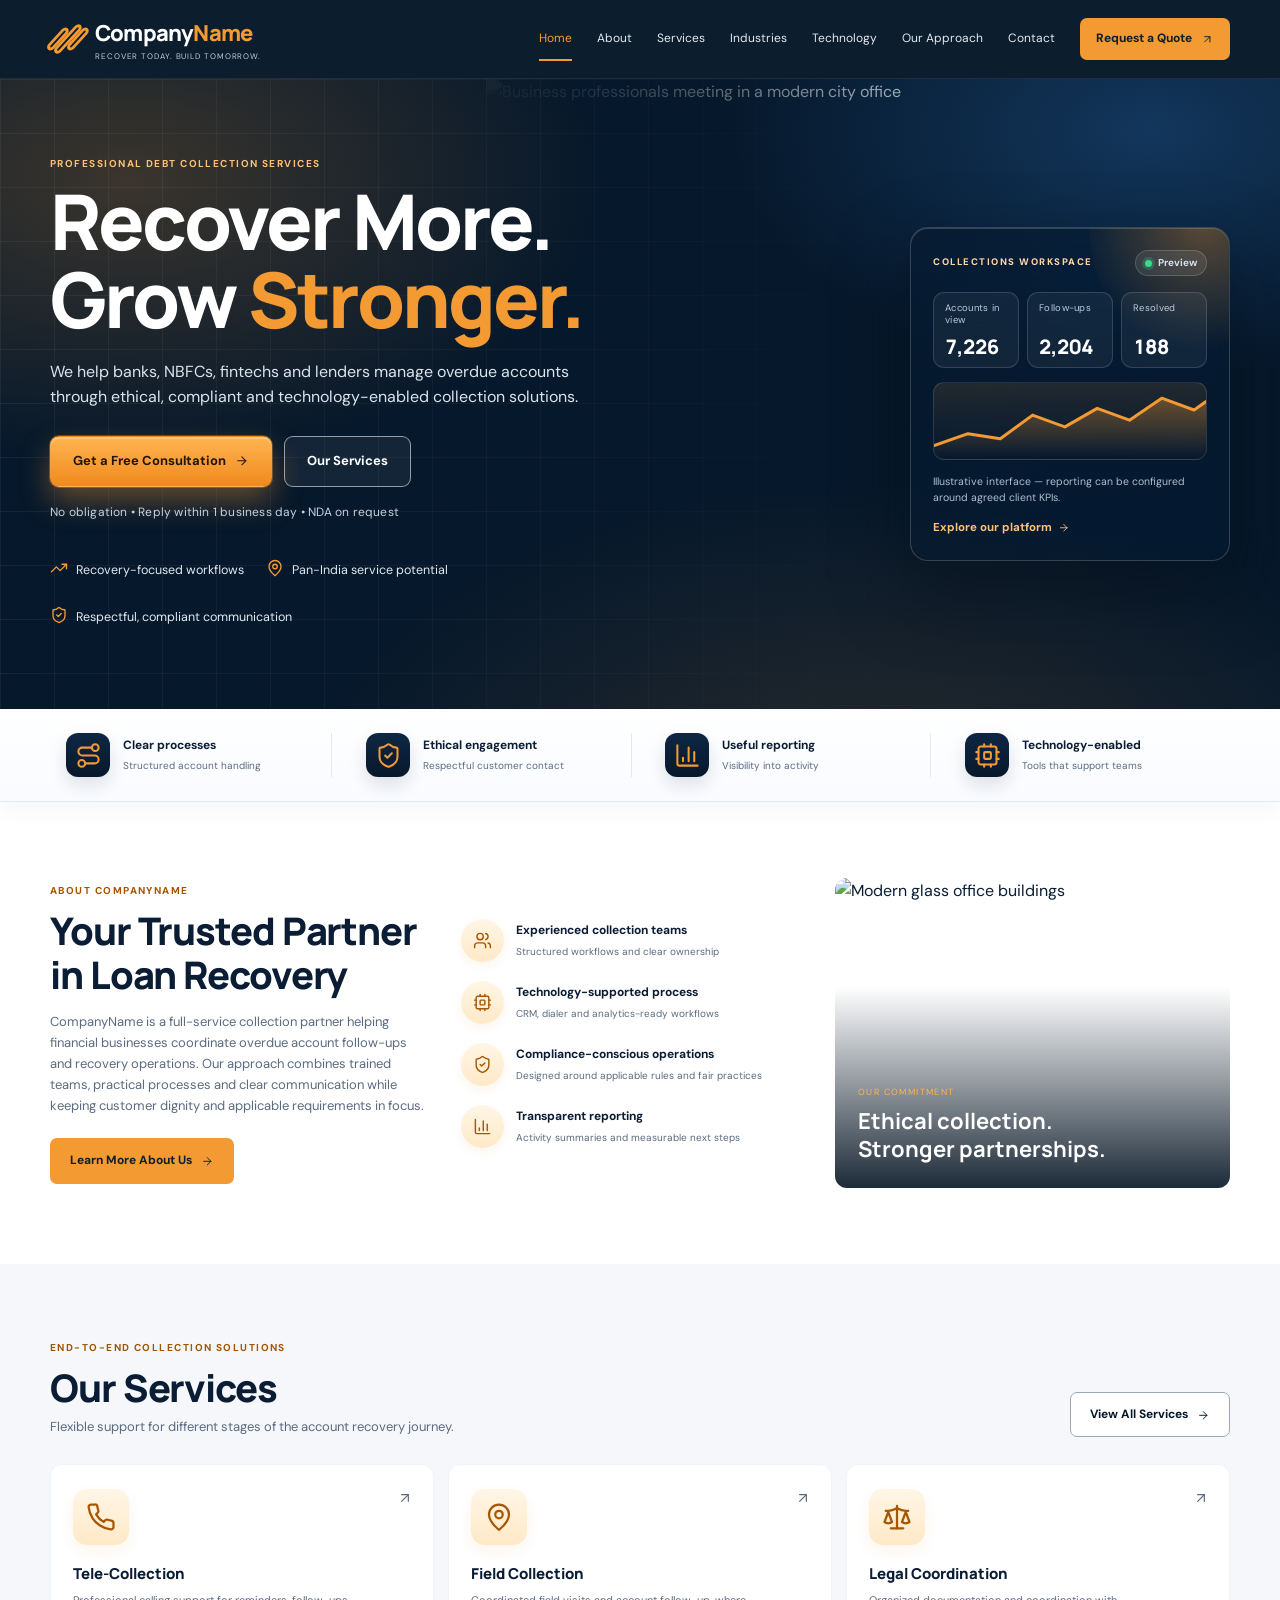
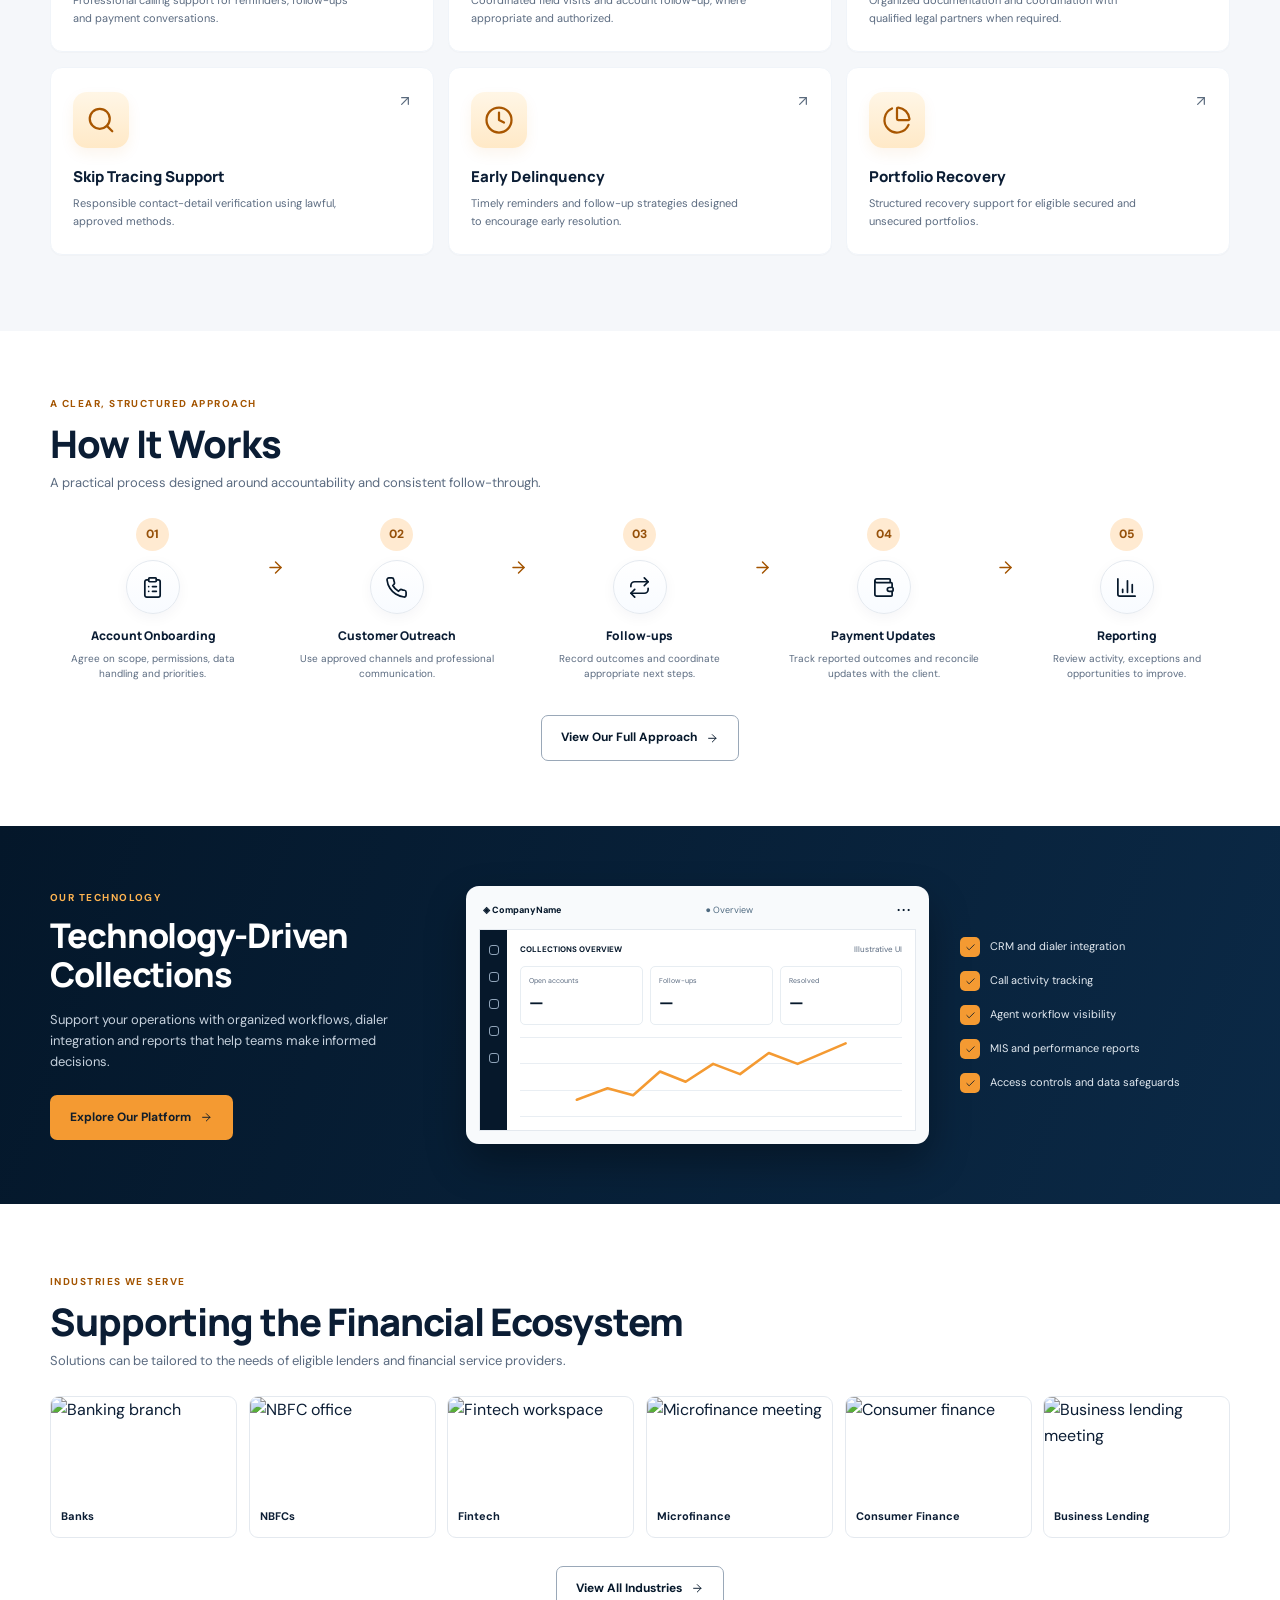
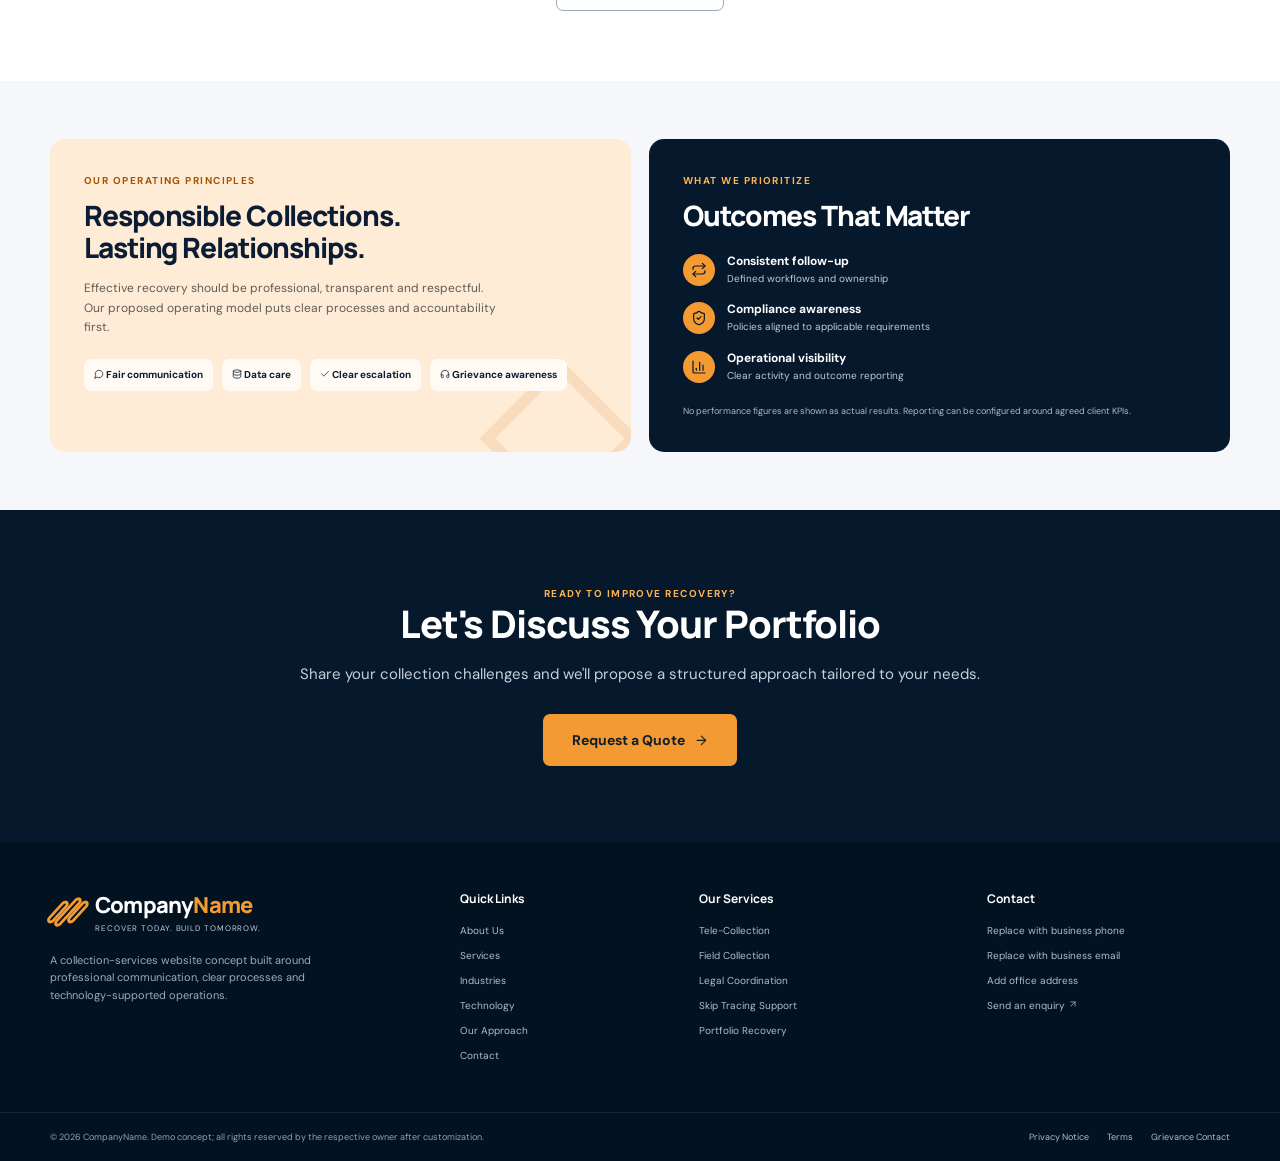
==== commit 832aef97: "feat(hero): premium homepage hero upgrade and aligned metrics Taller 70vh hero with vertical centeri" ====
--- a/index.html
+++ b/index.html
@@ -9,6 +9,7 @@
   <link rel="preconnect" href="https://fonts.googleapis.com">
   <link rel="preconnect" href="https://fonts.gstatic.com" crossorigin>
   <link href="https://fonts.googleapis.com/css2?family=DM+Sans:wght@400;500;600;700&family=Manrope:wght@400;500;600;700;800&display=swap" rel="stylesheet">
+  <link rel="preload" as="image" fetchpriority="high" href="https://images.unsplash.com/photo-1521737711867-e3b97375f902?auto=format&fit=crop&w=1400&q=82&fm=webp" imagesrcset="https://images.unsplash.com/photo-1521737711867-e3b97375f902?auto=format&fit=crop&w=900&q=82&fm=webp 900w, https://images.unsplash.com/photo-1521737711867-e3b97375f902?auto=format&fit=crop&w=1400&q=82&fm=webp 1400w, https://images.unsplash.com/photo-1521737711867-e3b97375f902?auto=format&fit=crop&w=2000&q=82&fm=webp 2000w" imagesizes="(max-width:780px) 100vw, 62vw">
   <link rel="stylesheet" href="styles.css">
   <script src="script.js" defer></script>
   <noscript><style>.reveal,.reveal-group>*{opacity:1!important;transform:none!important}</style></noscript>
@@ -38,8 +39,14 @@
 
   <main id="main">
     <section class="hero">
-      <div class="hero-photo" role="img" aria-label="Business professionals meeting in a modern city office"></div>
+      <img class="hero-photo"
+           src="https://images.unsplash.com/photo-1521737711867-e3b97375f902?auto=format&fit=crop&w=1600&q=90"
+           srcset="https://images.unsplash.com/photo-1521737711867-e3b97375f902?auto=format&fit=crop&w=900&q=82&fm=webp 900w, https://images.unsplash.com/photo-1521737711867-e3b97375f902?auto=format&fit=crop&w=1400&q=82&fm=webp 1400w, https://images.unsplash.com/photo-1521737711867-e3b97375f902?auto=format&fit=crop&w=2000&q=82&fm=webp 2000w"
+           sizes="(max-width:780px) 100vw, 62vw"
+           width="1600" height="1067" fetchpriority="high" decoding="async"
+           alt="Business professionals meeting in a modern city office">
       <div class="hero-shade"></div>
+      <div class="hero-atmosphere" aria-hidden="true"></div>
       <div class="container hero-inner">
         <div class="hero-copy reveal">
           <p class="eyebrow eyebrow-light">PROFESSIONAL DEBT COLLECTION SERVICES</p>
@@ -49,19 +56,37 @@
             <a class="button button-orange" href="#quote" data-quote-open aria-haspopup="dialog">Get a Free Consultation <svg class="icon" aria-hidden="true" focusable="false"><use href="#i-arrow-right"></use></svg></a>
             <a class="button button-outline" href="Services/index.html">Our Services</a>
           </div>
+          <p class="hero-trust">No obligation &bull; Reply within 1 business day &bull; NDA on request</p>
           <div class="hero-points">
             <span><b class="line-icon"><svg class="icon" aria-hidden="true" focusable="false"><use href="#i-trending-up"></use></svg></b> Recovery-focused workflows</span>
             <span><b class="line-icon"><svg class="icon" aria-hidden="true" focusable="false"><use href="#i-map-pin"></use></svg></b> Pan-India service potential</span>
-            <span><b class="line-icon"><svg class="icon" aria-hidden="true" focusable="false"><use href="#i-chat"></use></svg></b> Respectful communication</span>
-            <span><b class="line-icon"><svg class="icon" aria-hidden="true" focusable="false"><use href="#i-chart"></use></svg></b> Clear reporting</span>
-          </div>
-        </div>
-        <aside class="hero-card reveal" aria-label="Service highlights">
-          <p class="eyebrow">A BETTER WAY TO COLLECT</p>
-          <div class="hero-card-item"><span class="round-icon"><svg class="icon" aria-hidden="true" focusable="false"><use href="#i-eye"></use></svg></span><div><strong>Account visibility</strong><small>Organized follow-ups</small></div></div>
-          <div class="hero-card-item"><span class="round-icon"><svg class="icon" aria-hidden="true" focusable="false"><use href="#i-smile"></use></svg></span><div><strong>Customer-first approach</strong><small>Professional communication</small></div></div>
-          <div class="hero-card-item"><span class="round-icon"><svg class="icon" aria-hidden="true" focusable="false"><use href="#i-chart"></use></svg></span><div><strong>Actionable reporting</strong><small>Progress you can review</small></div></div>
-          <a href="Technology/index.html" class="text-link">Explore our approach <svg class="icon" aria-hidden="true" focusable="false"><use href="#i-arrow-right"></use></svg></a>
+            <span><b class="line-icon"><svg class="icon" aria-hidden="true" focusable="false"><use href="#i-shield-check"></use></svg></b> Respectful, compliant communication</span>
+          </div>
+        </div>
+        <aside class="hero-card reveal" aria-label="Illustrative collections workspace preview">
+          <div class="hero-card-top">
+            <span class="hero-pill">Collections workspace</span>
+            <span class="hero-live"><i></i>Preview</span>
+          </div>
+          <div class="hero-card-metrics">
+            <div><small>Accounts in view</small><b data-hero-metric data-min="1240" data-max="8420">6,240</b></div>
+            <div><small>Follow-ups</small><b data-hero-metric data-min="320" data-max="2360">1,480</b></div>
+            <div><small>Resolved</small><b data-hero-metric data-min="180" data-max="1640">920</b></div>
+          </div>
+          <div class="hero-spark" aria-hidden="true">
+            <svg viewBox="0 0 320 90" preserveAspectRatio="none" focusable="false" aria-hidden="true">
+              <defs>
+                <linearGradient id="heroSparkFill" x1="0" y1="0" x2="0" y2="1">
+                  <stop offset="0%" stop-color="#f49a32" stop-opacity="0.35"/>
+                  <stop offset="100%" stop-color="#f49a32" stop-opacity="0"/>
+                </linearGradient>
+              </defs>
+              <polygon points="0,90 0,74 40,60 78,66 116,38 154,52 192,30 230,44 268,18 306,32 320,22 320,90" fill="url(#heroSparkFill)"/>
+              <polyline points="0,74 40,60 78,66 116,38 154,52 192,30 230,44 268,18 306,32 320,22" fill="none" stroke="#f49a32" stroke-width="3" stroke-linecap="round" stroke-linejoin="round" vector-effect="non-scaling-stroke"/>
+            </svg>
+          </div>
+          <p class="hero-card-note">Illustrative interface &mdash; reporting can be configured around agreed client KPIs.</p>
+          <a href="Technology/index.html" class="text-link">Explore our platform <svg class="icon" aria-hidden="true" focusable="false"><use href="#i-arrow-right"></use></svg></a>
         </aside>
       </div>
     </section>
@@ -127,7 +152,7 @@
           <span class="process-arrow" aria-hidden="true"><svg class="icon" aria-hidden="true" focusable="false"><use href="#i-arrow-right"></use></svg></span>
           <article class="process-step"><span class="step-number">05</span><span class="process-icon"><svg class="icon" aria-hidden="true" focusable="false"><use href="#i-chart"></use></svg></span><h3>Reporting</h3><p>Review activity, exceptions and opportunities to improve.</p></article>
         </div>
-        <div style="text-align:center; margin-top:32px;">
+        <div class="section-more">
           <a class="button button-light-outline" href="Approach/index.html">View Our Full Approach <svg class="icon" aria-hidden="true" focusable="false"><use href="#i-arrow-right"></use></svg></a>
         </div>
       </div>
@@ -147,14 +172,14 @@
     <section class="section industries-section" id="industries">
       <div class="container"><div class="section-heading compact reveal"><div><p class="eyebrow">INDUSTRIES WE SERVE</p><h2>Supporting the Financial Ecosystem</h2><p>Solutions can be tailored to the needs of eligible lenders and financial service providers.</p></div></div>
         <div class="industry-grid reveal-group">
-          <article class="industry-card"><img src="https://images.unsplash.com/photo-1486406146926-c627a92ad1ab?auto=format&fit=crop&w=480&q=80" alt="Banking institution" loading="lazy"><strong>Banks</strong></article>
+          <article class="industry-card"><img src="https://images.unsplash.com/photo-1541354329998-f4d9a9f9297f?auto=format&fit=crop&w=480&q=80" alt="Banking branch" loading="lazy"><strong>Banks</strong></article>
           <article class="industry-card"><img src="https://images.unsplash.com/photo-1497366754035-f200968a6e72?auto=format&fit=crop&w=480&q=80" alt="NBFC office" loading="lazy"><strong>NBFCs</strong></article>
           <article class="industry-card"><img src="https://images.unsplash.com/photo-1563986768609-322da13575f3?auto=format&fit=crop&w=480&q=80" alt="Fintech workspace" loading="lazy"><strong>Fintech</strong></article>
           <article class="industry-card"><img src="https://images.unsplash.com/photo-1521791136064-7986c2920216?auto=format&fit=crop&w=480&q=80" alt="Microfinance meeting" loading="lazy"><strong>Microfinance</strong></article>
           <article class="industry-card"><img src="https://images.unsplash.com/photo-1492144534655-ae79c964c9d7?auto=format&fit=crop&w=480&q=80" alt="Consumer finance" loading="lazy"><strong>Consumer Finance</strong></article>
-          <article class="industry-card"><img src="https://images.unsplash.com/photo-1486406146926-c627a92ad1ab?auto=format&fit=crop&w=480&q=80" alt="Business lending" loading="lazy"><strong>Business Lending</strong></article>
-        </div>
-        <div style="text-align:center; margin-top:28px;">
+          <article class="industry-card"><img src="https://images.unsplash.com/photo-1454165804606-c3d57bc86b40?auto=format&fit=crop&w=480&q=80" alt="Business lending meeting" loading="lazy"><strong>Business Lending</strong></article>
+        </div>
+        <div class="section-more tight">
           <a class="button button-light-outline" href="Industries/index.html">View All Industries <svg class="icon" aria-hidden="true" focusable="false"><use href="#i-arrow-right"></use></svg></a>
         </div>
       </div>
@@ -167,12 +192,12 @@
       </div>
     </section>
 
-    <section class="section cta-section reveal" style="background:var(--navy); color:white; text-align:center;">
-      <div class="container" style="max-width:700px;">
+    <section class="section cta-section reveal">
+      <div class="container cta-inner">
         <p class="eyebrow eyebrow-orange">READY TO IMPROVE RECOVERY?</p>
-        <h2 style="font:800 clamp(28px,3.5vw,42px)/1.15 Manrope,sans-serif; letter-spacing:-1.2px; margin:12px 0 20px;">Let's Discuss Your Portfolio</h2>
-        <p style="color:#c4d0dc; font-size:15px; margin-bottom:28px;">Share your collection challenges and we'll propose a structured approach tailored to your needs.</p>
-        <a class="button button-orange" href="#quote" data-quote-open aria-haspopup="dialog" style="font-size:14px; padding:14px 28px;">Request a Quote <svg class="icon" aria-hidden="true" focusable="false"><use href="#i-arrow-right"></use></svg></a>
+        <h2>Let's Discuss Your Portfolio</h2>
+        <p class="cta-lead">Share your collection challenges and we'll propose a structured approach tailored to your needs.</p>
+        <a class="button button-orange" href="#quote" data-quote-open aria-haspopup="dialog">Request a Quote <svg class="icon" aria-hidden="true" focusable="false"><use href="#i-arrow-right"></use></svg></a>
       </div>
     </section>
   </main>
--- a/styles.css
+++ b/styles.css
@@ -1,6 +1,6 @@
 :root{--navy:#06182b;--navy-2:#0b2540;--navy-3:#123756;--orange:#f49a32;--orange-2:#ffb451;--ink:#0b1d34;--muted:#5b6b80;--pale:#f4f7fa;--line:#e4e9ef;--white:#fff;--radius:18px;--shadow:0 18px 50px rgba(7,25,44,.10)}
 *{box-sizing:border-box}html{scroll-behavior:smooth;scroll-padding-top:90px}body{margin:0;font-family:"DM Sans",sans-serif;color:var(--ink);background:#fff;line-height:1.6}img{max-width:100%;display:block}a{color:inherit;text-decoration:none}button,input,select,textarea{font:inherit}.container{width:min(1180px,calc(100% - 48px));margin-inline:auto}.skip-link{position:absolute;top:-60px;left:12px;background:#fff;padding:10px;z-index:1000}.skip-link:focus{top:12px}.site-header{position:sticky;top:0;z-index:100;background:rgba(5,22,40,.97);backdrop-filter:blur(14px);border-bottom:1px solid rgba(255,255,255,.08)}.nav-wrap{min-height:78px;display:flex;align-items:center;justify-content:space-between;gap:26px}.brand{display:inline-flex;align-items:center;gap:10px;color:white;flex-shrink:0}.brand-mark{width:35px;height:35px;display:flex;align-items:center;justify-content:center;gap:2px;transform:skew(-12deg)}.brand-mark i{display:block;width:8px;height:26px;border:3px solid var(--orange);border-radius:5px;transform:rotate(35deg)}.brand-mark i:nth-child(2){height:34px}.brand-mark i:nth-child(3){height:26px}.brand-copy{display:flex;flex-direction:column;line-height:1.1}.brand-copy strong{font:800 22px Manrope,sans-serif;letter-spacing:-.8px}.brand-copy strong span{color:var(--orange)}.brand-copy small{font-size:8px;letter-spacing:.9px;color:#c1ccda;margin-top:4px}.primary-nav{display:flex;align-items:center;gap:25px}.primary-nav>a:not(.button){font-size:12px;color:#e3eaf1;transition:color .2s}.primary-nav>a:not(.button):hover,.primary-nav>a.active{color:var(--orange)}.primary-nav>a.active{position:relative}.primary-nav>a.active:after{content:"";height:2px;background:var(--orange);position:absolute;left:0;right:0;bottom:-12px}.button{display:inline-flex;align-items:center;justify-content:center;gap:9px;padding:12px 19px;border-radius:7px;border:1px solid transparent;font-size:12px;font-weight:700;transition:transform .2s,background .2s;cursor:pointer}.button:hover{transform:translateY(-2px)}.button-orange{background:var(--orange);color:#101d2a}.button-orange:hover{background:var(--orange-2)}.button-outline{border-color:rgba(255,255,255,.8);color:white;background:rgba(6,24,43,.25)}.button-light-outline{border-color:#9aa8b8;color:var(--navy);background:white}.nav-cta{padding:10px 15px;white-space:nowrap}.menu-toggle{display:none;background:transparent;border:0;padding:8px}.menu-toggle span{display:block;width:24px;height:2px;background:white;margin:5px}
-.hero{position:relative;min-height:500px;overflow:hidden;background:var(--navy);color:white}.hero-photo{position:absolute;inset:0 0 0 38%;background:url("https://images.unsplash.com/photo-1521737711867-e3b97375f902?auto=format&fit=crop&w=1600&q=90") center 42%/cover no-repeat}.hero-shade{position:absolute;inset:0;background:linear-gradient(90deg,#06182b 0%,#06182b 34%,rgba(6,24,43,.90) 46%,rgba(6,24,43,.15) 78%,rgba(6,24,43,.35) 100%)}.hero-inner{position:relative;z-index:1;min-height:500px;display:flex;align-items:center;justify-content:space-between;gap:34px;padding-block:60px}.hero-copy{max-width:610px}.eyebrow{font-size:10px;font-weight:700;letter-spacing:1.45px;color:#d77916;margin:0 0 10px}.eyebrow-light{color:#ffc176}.hero h1{font:800 clamp(42px,5.3vw,68px)/1.05 Manrope,sans-serif;letter-spacing:-2.5px;margin:0 0 18px}.hero h1 span,.contact-copy h2 span{color:var(--orange)}.hero-lead{max-width:510px;font-size:16px;color:#d7e0e9;margin:0 0 24px}.hero-actions{display:flex;gap:12px;flex-wrap:wrap}.hero-points{display:flex;flex-wrap:wrap;gap:18px;margin-top:32px}.hero-points span{display:flex;align-items:center;gap:7px;color:#e0e8f0;font-size:10px}.line-icon{color:var(--orange);font-size:18px}.hero-card{width:270px;flex-shrink:0;padding:23px;background:rgba(255,255,255,.97);color:var(--ink);border-radius:13px;box-shadow:0 20px 55px #06182b55}.hero-card>.eyebrow{font-size:9px;margin-bottom:18px}.hero-card-item{display:flex;gap:11px;align-items:center;padding:12px 0;border-bottom:1px solid var(--line)}.round-icon,.benefit-icon{display:grid;place-items:center;flex-shrink:0;width:40px;height:40px;border-radius:50%;background:#fff0df;color:#dc7c16;font-size:20px}.hero-card-item strong,.hero-card-item small{display:block}.hero-card-item strong{font-size:12px}.hero-card-item small{font-size:10px;color:var(--muted);margin-top:2px}.text-link{display:inline-block;color:#b7650e;font-size:11px;font-weight:700;margin-top:17px}.text-link span{padding-left:5px}.trust-strip{background:white;border-bottom:1px solid var(--line);box-shadow:0 8px 22px rgba(7,25,44,.04)}.trust-grid{display:grid;grid-template-columns:repeat(4,1fr);padding-block:24px;gap:18px}.trust-item{display:flex;align-items:center;gap:13px;padding-inline:16px;border-right:1px solid var(--line)}.trust-item:last-child{border:0}.trust-icon{font-size:27px;color:var(--orange)}.trust-item strong,.trust-item small{display:block}.trust-item strong{font-size:12px}.trust-item small{font-size:10px;color:var(--muted);margin-top:3px}
+.hero{position:relative;min-height:70vh;overflow:hidden;background:var(--navy);color:white}.hero-photo{position:absolute;top:0;left:38%;width:62%;height:100%;object-fit:cover;object-position:center 42%}.hero-shade{position:absolute;inset:0;background:linear-gradient(90deg,#06182b 0%,#06182b 34%,rgba(6,24,43,.90) 46%,rgba(6,24,43,.15) 78%,rgba(6,24,43,.35) 100%)}.hero-inner{position:relative;z-index:1;min-height:70vh;display:flex;align-items:center;justify-content:space-between;gap:36px;padding-block:clamp(56px,8vh,110px)}.hero-copy{max-width:610px}.eyebrow{font-size:10px;font-weight:700;letter-spacing:1.45px;color:#d77916;margin:0 0 10px}.eyebrow-light{color:#ffc176}.hero h1{font:800 clamp(46px,6vw,84px)/1.02 Manrope,sans-serif;letter-spacing:-2.8px;margin:0 0 20px}.hero h1 span,.contact-copy h2 span{color:var(--orange)}.hero-lead{max-width:540px;font-size:clamp(16px,1.25vw,19px);color:#dbe4ec;margin:0 0 26px}.hero-actions{display:flex;gap:12px;flex-wrap:wrap}.hero-points{display:flex;flex-wrap:wrap;gap:18px 22px;margin-top:34px}.hero-points span{display:flex;align-items:center;gap:8px;color:#e0e8f0;font-size:12.5px}.line-icon{color:var(--orange);font-size:18px}.hero-card{width:270px;flex-shrink:0;padding:23px;background:rgba(255,255,255,.97);color:var(--ink);border-radius:13px;box-shadow:0 20px 55px #06182b55}.hero-card>.eyebrow{font-size:9px;margin-bottom:18px}.hero-card-item{display:flex;gap:11px;align-items:center;padding:12px 0;border-bottom:1px solid var(--line)}.round-icon,.benefit-icon{display:grid;place-items:center;flex-shrink:0;width:40px;height:40px;border-radius:50%;background:#fff0df;color:#dc7c16;font-size:20px}.hero-card-item strong,.hero-card-item small{display:block}.hero-card-item strong{font-size:12px}.hero-card-item small{font-size:10px;color:var(--muted);margin-top:2px}.text-link{display:inline-block;color:#b7650e;font-size:11px;font-weight:700;margin-top:17px}.text-link span{padding-left:5px}.trust-strip{background:white;border-bottom:1px solid var(--line);box-shadow:0 8px 22px rgba(7,25,44,.04)}.trust-grid{display:grid;grid-template-columns:repeat(4,1fr);padding-block:24px;gap:18px}.trust-item{display:flex;align-items:center;gap:13px;padding-inline:16px;border-right:1px solid var(--line)}.trust-item:last-child{border:0}.trust-icon{font-size:27px;color:var(--orange)}.trust-item strong,.trust-item small{display:block}.trust-item strong{font-size:12px}.trust-item small{font-size:10px;color:var(--muted);margin-top:3px}
 .section{padding:76px 0}.about-grid{display:grid;grid-template-columns:1fr .9fr 1.05fr;align-items:center;gap:35px}.about-copy h2,.section h2,.technology-copy h2,.contact-copy h2{font:800 clamp(28px,3vw,38px)/1.15 Manrope,sans-serif;letter-spacing:-1.1px;margin:0 0 16px}.about-copy>p:not(.eyebrow){font-size:13px;color:var(--muted);margin:0 0 22px}.about-benefits{display:grid;gap:19px}.benefit{display:flex;align-items:center;gap:12px}.benefit-icon{width:43px;height:43px;font-size:19px}.benefit strong,.benefit small{display:block}.benefit strong{font-size:12px}.benefit small{font-size:10px;color:var(--muted);margin-top:3px}.about-image{height:310px;position:relative;overflow:hidden;border-radius:12px}.about-image img{width:100%;height:100%;object-fit:cover}.about-image:after{content:"";position:absolute;inset:35% 0 0;background:linear-gradient(transparent,rgba(4,19,34,.9))}.image-caption{position:absolute;z-index:1;bottom:23px;left:23px;color:white}.image-caption span{display:block;color:var(--orange-2);font-size:9px;letter-spacing:1.4px;margin-bottom:8px}.image-caption strong{font:700 22px/1.25 Manrope,sans-serif}
 .services-section{background:#f5f7fa}.section-heading{display:flex;justify-content:space-between;align-items:end;gap:24px;margin-bottom:27px}.section-heading h2{margin-bottom:7px}.section-heading p:not(.eyebrow){color:var(--muted);font-size:13px;margin:0}.services-grid{display:grid;grid-template-columns:repeat(3,1fr);gap:14px}.service-card{position:relative;background:white;border:1px solid #edf0f4;border-radius:12px;padding:24px 22px;min-height:185px;transition:transform .2s,box-shadow .2s}.service-card:hover{transform:translateY(-4px);box-shadow:var(--shadow)}.service-icon{display:block;color:var(--orange);font-size:30px;line-height:1;margin-bottom:23px}.card-arrow{position:absolute;right:20px;top:22px;color:#68798c}.service-card h3{font:800 15px Manrope,sans-serif;margin:0 0 8px}.service-card p{font-size:11px;line-height:1.6;color:var(--muted);margin:0;max-width:280px}
 .process-section{padding-block:65px}.compact{margin-bottom:25px}.process-grid{display:grid;grid-template-columns:1fr 20px 1fr 20px 1fr 20px 1fr 20px 1fr;align-items:start;gap:9px}.process-step{position:relative;text-align:center;padding:0 5px}.step-number{display:inline-grid;place-items:center;width:33px;height:33px;border-radius:50%;background:#ffead1;color:#a85a0a;font-weight:800;font-size:12px;margin-bottom:9px}.process-icon{display:grid;place-items:center;margin:0 auto 13px;width:54px;height:54px;border:1px solid #e4e9ef;box-shadow:0 4px 14px #0a223b0b;border-radius:50%;font-size:23px;color:var(--navy)}.process-step h3{font:800 12px Manrope,sans-serif;margin:0 0 7px}.process-step p{font-size:10px;color:var(--muted);line-height:1.5;margin:0}.process-arrow{padding-top:37px;color:#c27a28;font-size:19px;text-align:center}
@@ -10,7 +10,7 @@
 .contact-section{background:var(--navy);color:white;padding-block:75px}.contact-grid{display:grid;grid-template-columns:.8fr 1.2fr;gap:70px;align-items:start}.contact-copy h2{font-size:48px}.contact-copy>p:not(.eyebrow){font-size:13px;color:#c4d0dc;max-width:390px;margin-bottom:30px}.contact-detail{display:flex;gap:13px;align-items:center;margin:18px 0}.contact-detail>span{font-size:21px;color:var(--orange);width:25px}.contact-detail small,.contact-detail strong{display:block}.contact-detail small{font-size:9px;letter-spacing:1px;color:#93a6b9}.contact-detail strong{font-size:12px;font-weight:600}.contact-note{font-size:10px!important;color:#9fb1c2!important;margin-top:30px}.contact-form{background:white;color:var(--ink);border-radius:14px;padding:30px;box-shadow:0 20px 50px #0002}.form-heading h3{font:800 23px Manrope,sans-serif;margin:0 0 5px}.form-heading p{font-size:12px;color:var(--muted);margin:0 0 23px}.form-grid{display:grid;grid-template-columns:1fr 1fr;gap:16px}.form-grid label{display:block;font-size:11px;font-weight:700;line-height:1.5}.form-grid label span,.consent b{color:#c35e00}.form-grid .full{grid-column:1/-1}.form-grid input,.form-grid select,.form-grid textarea{display:block;width:100%;margin-top:7px;border:1px solid #dfe5eb;background:#f9fafc;border-radius:6px;padding:12px;color:var(--ink);font-size:12px;outline:none}.form-grid input:focus,.form-grid select:focus,.form-grid textarea:focus{border-color:#dc862a;box-shadow:0 0 0 3px #f49a3225}.form-grid textarea{resize:vertical}.consent{display:flex;gap:9px;align-items:flex-start;font-size:10px;color:var(--muted);margin:17px 0}.consent input{accent-color:#d77b18;margin-top:3px}.submit-button{width:100%;border:0}.form-hint{font-size:9px;color:#7a8797;line-height:1.5;margin:12px 0 0}.form-status{font-size:12px;margin-top:12px;color:#176544}.form-status.error{color:#a12c2c}
 .site-footer{background:#031221;color:#d4dde6}.footer-main{display:grid;grid-template-columns:1.5fr .8fr 1fr 1fr;gap:45px;padding-block:48px}.footer-brand>p{font-size:11px;color:#9aabba;max-width:280px;margin-top:19px}.footer-col{display:flex;flex-direction:column;gap:9px}.footer-col h3{font:700 12px Manrope,sans-serif;color:white;margin:0 0 7px}.footer-col a,.footer-col p{font-size:10px;color:#aebdcb;margin:0}.footer-col a:hover,.footer-bottom a:hover{color:var(--orange)}.footer-bottom{border-top:1px solid #ffffff17;padding:17px 0}.footer-bottom .container{display:flex;justify-content:space-between;gap:18px;font-size:9px;color:#8fa1b2}.footer-bottom .container div{display:flex;gap:18px}.footer-bottom a{color:#aebdcb}
 @media(max-width:1050px){.primary-nav{gap:14px}.primary-nav>a:not(.button){font-size:11px}.hero-card{width:245px}.about-grid{grid-template-columns:1fr 1fr}.about-image{grid-column:1/-1;height:260px}.technology-grid{grid-template-columns:1fr 1.1fr}.tech-features{grid-column:1/-1;grid-template-columns:repeat(3,1fr)}.industry-grid{grid-template-columns:repeat(3,1fr)}.industry-card img{height:130px}}
-@media(max-width:780px){.container{width:min(100% - 34px,600px)}.nav-wrap{min-height:70px}.menu-toggle{display:block;z-index:2}.primary-nav{display:none;position:absolute;top:70px;left:0;right:0;padding:18px 22px 24px;background:var(--navy);border-top:1px solid #ffffff18;align-items:stretch;gap:0;box-shadow:0 15px 25px #0003}.primary-nav.open{display:flex;flex-direction:column}.primary-nav>a:not(.button){font-size:14px;padding:12px 0;border-bottom:1px solid #ffffff14}.primary-nav>a.active:after{display:none}.primary-nav .nav-cta{margin-top:14px}.hero,.hero-inner{min-height:auto}.hero-photo{inset:0;background-position:60% center;opacity:.45}.hero-shade{background:linear-gradient(90deg,rgba(6,24,43,.98),rgba(6,24,43,.77))}.hero-inner{padding-block:65px 35px;display:block}.hero-copy{max-width:100%}.hero h1{font-size:clamp(43px,11vw,62px);letter-spacing:-1.8px}.hero-lead{font-size:14px}.hero-points{gap:12px 16px;margin-top:24px}.hero-points span{font-size:10px}.hero-card{width:100%;margin-top:32px}.trust-grid{grid-template-columns:1fr 1fr;padding-block:18px;gap:18px 8px}.trust-item{padding-inline:4px;border:0}.trust-icon{font-size:23px}.trust-item strong{font-size:11px}.trust-item small{font-size:9px}.section{padding:54px 0}.about-grid{grid-template-columns:1fr;gap:28px}.about-image{grid-column:auto;height:250px}.about-copy h2,.section h2{font-size:32px}.section-heading{align-items:flex-start;flex-direction:column}.section-heading .button{align-self:flex-start}.services-grid{grid-template-columns:1fr 1fr}.service-card{padding:20px 17px;min-height:190px}.process-grid{grid-template-columns:1fr;gap:12px}.process-step{display:grid;grid-template-columns:42px 48px 1fr;align-items:center;text-align:left;gap:10px;padding:12px;border:1px solid var(--line);border-radius:10px}.step-number{margin:0}.process-icon{margin:0;width:42px;height:42px;font-size:19px}.process-step h3{align-self:end}.process-step p{grid-column:3;align-self:start}.process-arrow{display:none}.technology-grid{grid-template-columns:1fr;gap:26px}.dashboard{max-width:520px;width:100%;margin:auto}.tech-features{grid-column:auto;grid-template-columns:1fr 1fr}.industry-grid{grid-template-columns:repeat(2,1fr)}.industry-card img{height:120px}.values-grid{grid-template-columns:1fr}.ethics-panel,.impact-panel{padding:27px}.contact-grid{grid-template-columns:1fr;gap:32px}.contact-copy h2{font-size:42px}.contact-form{padding:23px}.footer-main{grid-template-columns:1fr 1fr;gap:30px}.footer-brand{grid-column:1/-1}.footer-bottom .container{flex-direction:column}.footer-bottom .container div{flex-wrap:wrap}}
+@media(max-width:780px){.container{width:min(100% - 34px,600px)}.nav-wrap{min-height:70px}.menu-toggle{display:block;z-index:2}.primary-nav{display:none;position:absolute;top:70px;left:0;right:0;padding:18px 22px 24px;background:var(--navy);border-top:1px solid #ffffff18;align-items:stretch;gap:0;box-shadow:0 15px 25px #0003}.primary-nav.open{display:flex;flex-direction:column}.primary-nav>a:not(.button){font-size:14px;padding:12px 0;border-bottom:1px solid #ffffff14}.primary-nav>a.active:after{display:none}.primary-nav .nav-cta{margin-top:14px}.hero,.hero-inner{min-height:auto}.hero-photo{left:0;width:100%;object-position:60% center;opacity:.45}.hero-shade{background:linear-gradient(90deg,rgba(6,24,43,.98),rgba(6,24,43,.77))}.hero-inner{padding-block:65px 35px;display:block}.hero-copy{max-width:100%}.hero h1{font-size:clamp(44px,11.5vw,64px);letter-spacing:-2px}.hero-lead{font-size:15px}.hero-points{gap:12px 16px;margin-top:26px}.hero-points span{font-size:12px}.hero-card{width:100%;margin-top:32px}.trust-grid{grid-template-columns:1fr 1fr;padding-block:18px;gap:18px 8px}.trust-item{padding-inline:4px;border:0}.trust-icon{font-size:23px}.trust-item strong{font-size:11px}.trust-item small{font-size:9px}.section{padding:54px 0}.about-grid{grid-template-columns:1fr;gap:28px}.about-image{grid-column:auto;height:250px}.about-copy h2,.section h2{font-size:32px}.section-heading{align-items:flex-start;flex-direction:column}.section-heading .button{align-self:flex-start}.services-grid{grid-template-columns:1fr 1fr}.service-card{padding:20px 17px;min-height:190px}.process-grid{grid-template-columns:1fr;gap:12px}.process-step{display:grid;grid-template-columns:42px 48px 1fr;align-items:center;text-align:left;gap:10px;padding:12px;border:1px solid var(--line);border-radius:10px}.step-number{margin:0}.process-icon{margin:0;width:42px;height:42px;font-size:19px}.process-step h3{align-self:end}.process-step p{grid-column:3;align-self:start}.process-arrow{display:none}.technology-grid{grid-template-columns:1fr;gap:26px}.dashboard{max-width:520px;width:100%;margin:auto}.tech-features{grid-column:auto;grid-template-columns:1fr 1fr}.industry-grid{grid-template-columns:repeat(2,1fr)}.industry-card img{height:120px}.values-grid{grid-template-columns:1fr}.ethics-panel,.impact-panel{padding:27px}.contact-grid{grid-template-columns:1fr;gap:32px}.contact-copy h2{font-size:42px}.contact-form{padding:23px}.footer-main{grid-template-columns:1fr 1fr;gap:30px}.footer-brand{grid-column:1/-1}.footer-bottom .container{flex-direction:column}.footer-bottom .container div{flex-wrap:wrap}}
 @media(max-width:420px){.container{width:calc(100% - 28px)}.brand-copy strong{font-size:20px}.hero h1{font-size:42px}.hero-actions .button{width:100%}.hero-points{display:grid;grid-template-columns:1fr 1fr}.trust-grid{grid-template-columns:1fr 1fr}.services-grid{grid-template-columns:1fr}.service-card{min-height:155px}.service-icon{margin-bottom:15px}.industry-card img{height:95px}.industry-card strong{font-size:10px}.tech-features{grid-template-columns:1fr}.form-grid{grid-template-columns:1fr}.form-grid .full{grid-column:auto}.contact-form{padding:19px}.footer-main{gap:25px 16px}.footer-col p,.footer-col a{overflow-wrap:anywhere}}
 @media(prefers-reduced-motion:reduce){html{scroll-behavior:auto}*,*::before,*::after{transition:none!important;animation:none!important}}
 
@@ -402,4 +402,87 @@
 @media(max-width:780px){.trust-item .trust-icon,.service-icon,.value-icon,.feature-icon,.cert-icon,.service-detail-icon,.industry-icon{width:42px;height:42px}}
 
 
-
+/* ============================================================
+   HOME HERO — PREMIUM UPGRADE (home page only)
+   Atmosphere, glass product preview, CTA polish, motion,
+   plus classes that replaced the old inline styles.
+   ============================================================ */
+
+/* Atmosphere — soft radial glows + a fine grid that fades toward the photo */
+.hero-atmosphere{position:absolute;inset:0;z-index:0;pointer-events:none;overflow:hidden;
+  background:
+    radial-gradient(60% 72% at 10% 16%,rgba(244,154,50,.22),transparent 62%),
+    radial-gradient(56% 66% at 90% 8%,rgba(47,124,204,.30),transparent 60%),
+    radial-gradient(72% 84% at 68% 116%,rgba(244,154,50,.14),transparent 62%)}
+.hero-atmosphere:after{content:"";position:absolute;inset:0;
+  background-image:linear-gradient(rgba(255,255,255,.055) 1px,transparent 1px),linear-gradient(90deg,rgba(255,255,255,.055) 1px,transparent 1px);
+  background-size:54px 54px;
+  -webkit-mask-image:linear-gradient(90deg,#000 0%,rgba(0,0,0,.55) 42%,transparent 74%);
+  mask-image:linear-gradient(90deg,#000 0%,rgba(0,0,0,.55) 42%,transparent 74%)}
+
+/* Signature motion — very slow Ken Burns drift on the hero photo */
+.hero-photo{animation:heroKen 26s ease-in-out infinite alternate}
+@keyframes heroKen{from{transform:scale(1.04)}to{transform:scale(1.13)}}
+
+/* Hero trust microcopy under the CTAs */
+.hero-trust{font-size:12px;color:#c3d1df;margin:16px 0 0;letter-spacing:.2px}
+
+/* Glass "product preview" panel (replaces the old bullet card) */
+.hero-card{width:320px;flex-shrink:0;padding:22px;border-radius:18px;color:#fff;position:relative;overflow:hidden;
+  background:linear-gradient(160deg,rgba(8,26,45,.74),rgba(8,26,45,.5));
+  border:1px solid rgba(255,255,255,.18);
+  -webkit-backdrop-filter:blur(18px) saturate(140%);
+  backdrop-filter:blur(18px) saturate(140%);
+  box-shadow:0 30px 70px rgba(3,13,24,.5),inset 0 1px 0 rgba(255,255,255,.18)}
+.hero-card:before{content:"";position:absolute;top:-42%;right:-28%;width:72%;height:82%;border-radius:50%;
+  background:radial-gradient(circle,rgba(244,154,50,.34),transparent 70%);pointer-events:none}
+.hero-card-top{position:relative;display:flex;align-items:center;justify-content:space-between;gap:10px;margin-bottom:16px}
+.hero-pill{font-size:9.5px;font-weight:800;letter-spacing:1.5px;text-transform:uppercase;color:#ffd6a5}
+.hero-live{display:inline-flex;align-items:center;gap:6px;font-size:10px;font-weight:700;color:#d3e2f0;background:rgba(255,255,255,.08);border:1px solid rgba(255,255,255,.16);border-radius:20px;padding:4px 9px}
+.hero-live i{width:7px;height:7px;border-radius:50%;background:#3ad98d;box-shadow:0 0 0 3px rgba(58,217,141,.22);animation:heroPulse 2.4s ease-in-out infinite}
+@keyframes heroPulse{0%,100%{opacity:1;transform:scale(1)}50%{opacity:.5;transform:scale(.82)}}
+.hero-card-metrics{position:relative;display:grid;grid-template-columns:repeat(3,1fr);gap:8px;align-items:stretch}
+.hero-card-metrics div{display:flex;flex-direction:column;min-height:76px;border:1px solid rgba(255,255,255,.14);background:rgba(255,255,255,.05);border-radius:11px;padding:10px 11px}
+.hero-card-metrics small{display:block;min-height:24px;font-size:9.5px;line-height:1.25;letter-spacing:.3px;color:#bacbdb}
+.hero-card-metrics b{display:block;margin-top:auto;font:800 20px/1 Manrope,sans-serif;font-variant-numeric:tabular-nums;color:#fff}
+.hero-spark{position:relative;margin-top:14px;height:78px;border-radius:11px;border:1px solid rgba(255,255,255,.12);
+  background:linear-gradient(180deg,rgba(244,154,50,.12),rgba(244,154,50,0));overflow:hidden}
+.hero-spark svg{width:100%;height:100%;display:block}
+.hero-card-note{position:relative;font-size:10.5px;line-height:1.55;color:#aebfd0;margin:14px 0 0}
+.hero-card .text-link{position:relative;display:inline-flex;align-items:center;gap:6px;color:#ffc176;font-size:11.5px;margin-top:12px}
+
+/* Hero CTA upgrade — gradient fill, layered shadow, arrow motion */
+.hero-actions .button{padding:14px 22px;font-size:13px;border-radius:9px}
+.hero-actions .button .icon{transition:transform .25s ease}
+.hero-actions .button:hover .icon{transform:translateX(4px)}
+.hero-actions .button-orange{background:linear-gradient(180deg,#ffb451,#f08a1d);color:#22160a;
+  box-shadow:0 14px 30px rgba(244,154,50,.38),inset 0 2px 0 rgba(255,255,255,.25),0 0 0 1px rgba(244,154,50,.35)}
+.hero-actions .button-orange:hover{background:linear-gradient(180deg,#ffc06a,#f69828);transform:translateY(-2px);
+  box-shadow:0 20px 40px rgba(244,154,50,.46),inset 0 2px 0 rgba(255,255,255,.3),0 0 0 1px rgba(244,154,50,.4)}
+.hero-actions .button-outline{border-color:rgba(255,255,255,.55);background:rgba(255,255,255,.06);
+  -webkit-backdrop-filter:blur(8px);backdrop-filter:blur(8px);color:#fff}
+.hero-actions .button-outline:hover{background:rgba(255,255,255,.14);border-color:rgba(255,255,255,.8)}
+
+/* Inline-style cleanup: reusable centred action row + CTA band */
+.section-more{text-align:center;margin-top:34px}
+.section-more.tight{margin-top:28px}
+.cta-section{background:var(--navy);color:#fff;text-align:center}
+.cta-inner{max-width:700px;margin-inline:auto}
+.cta-section .cta-lead{color:#c4d0dc;font-size:15px;margin:0 0 28px}
+.cta-section .button-orange{font-size:14px;padding:14px 28px}
+
+/* Responsive tuning for the upgraded hero */
+@media(max-width:1050px){
+  .hero-card{width:300px}
+}
+@media(max-width:780px){
+  .hero-atmosphere{background:
+    radial-gradient(80% 60% at 20% 0%,rgba(244,154,50,.18),transparent 60%),
+    radial-gradient(80% 60% at 90% 10%,rgba(47,124,204,.22),transparent 60%)}
+  .hero-atmosphere:after{-webkit-mask-image:linear-gradient(180deg,#000,rgba(0,0,0,.2) 70%,transparent);mask-image:linear-gradient(180deg,#000,rgba(0,0,0,.2) 70%,transparent)}
+  .hero-card{width:100%;margin-top:32px}
+  .hero-actions .button{padding:13px 20px}
+}
+
+
+
